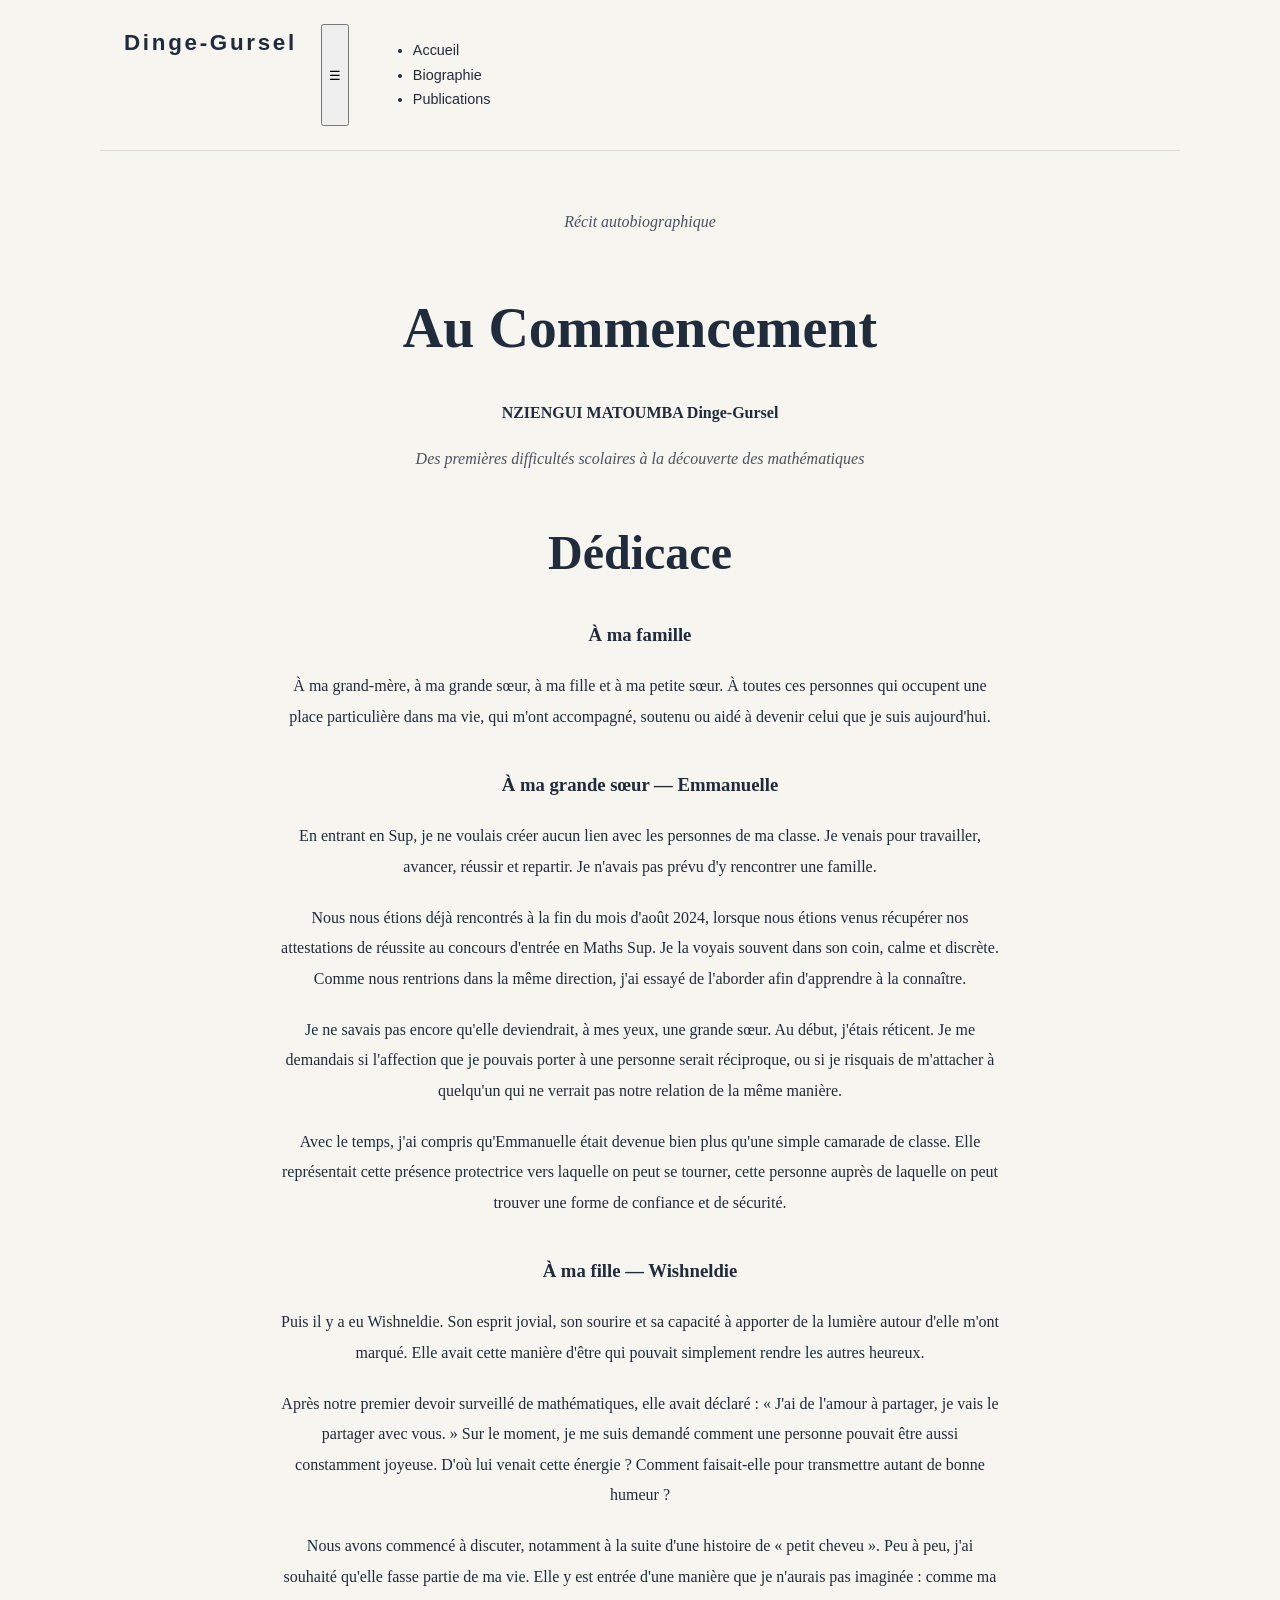
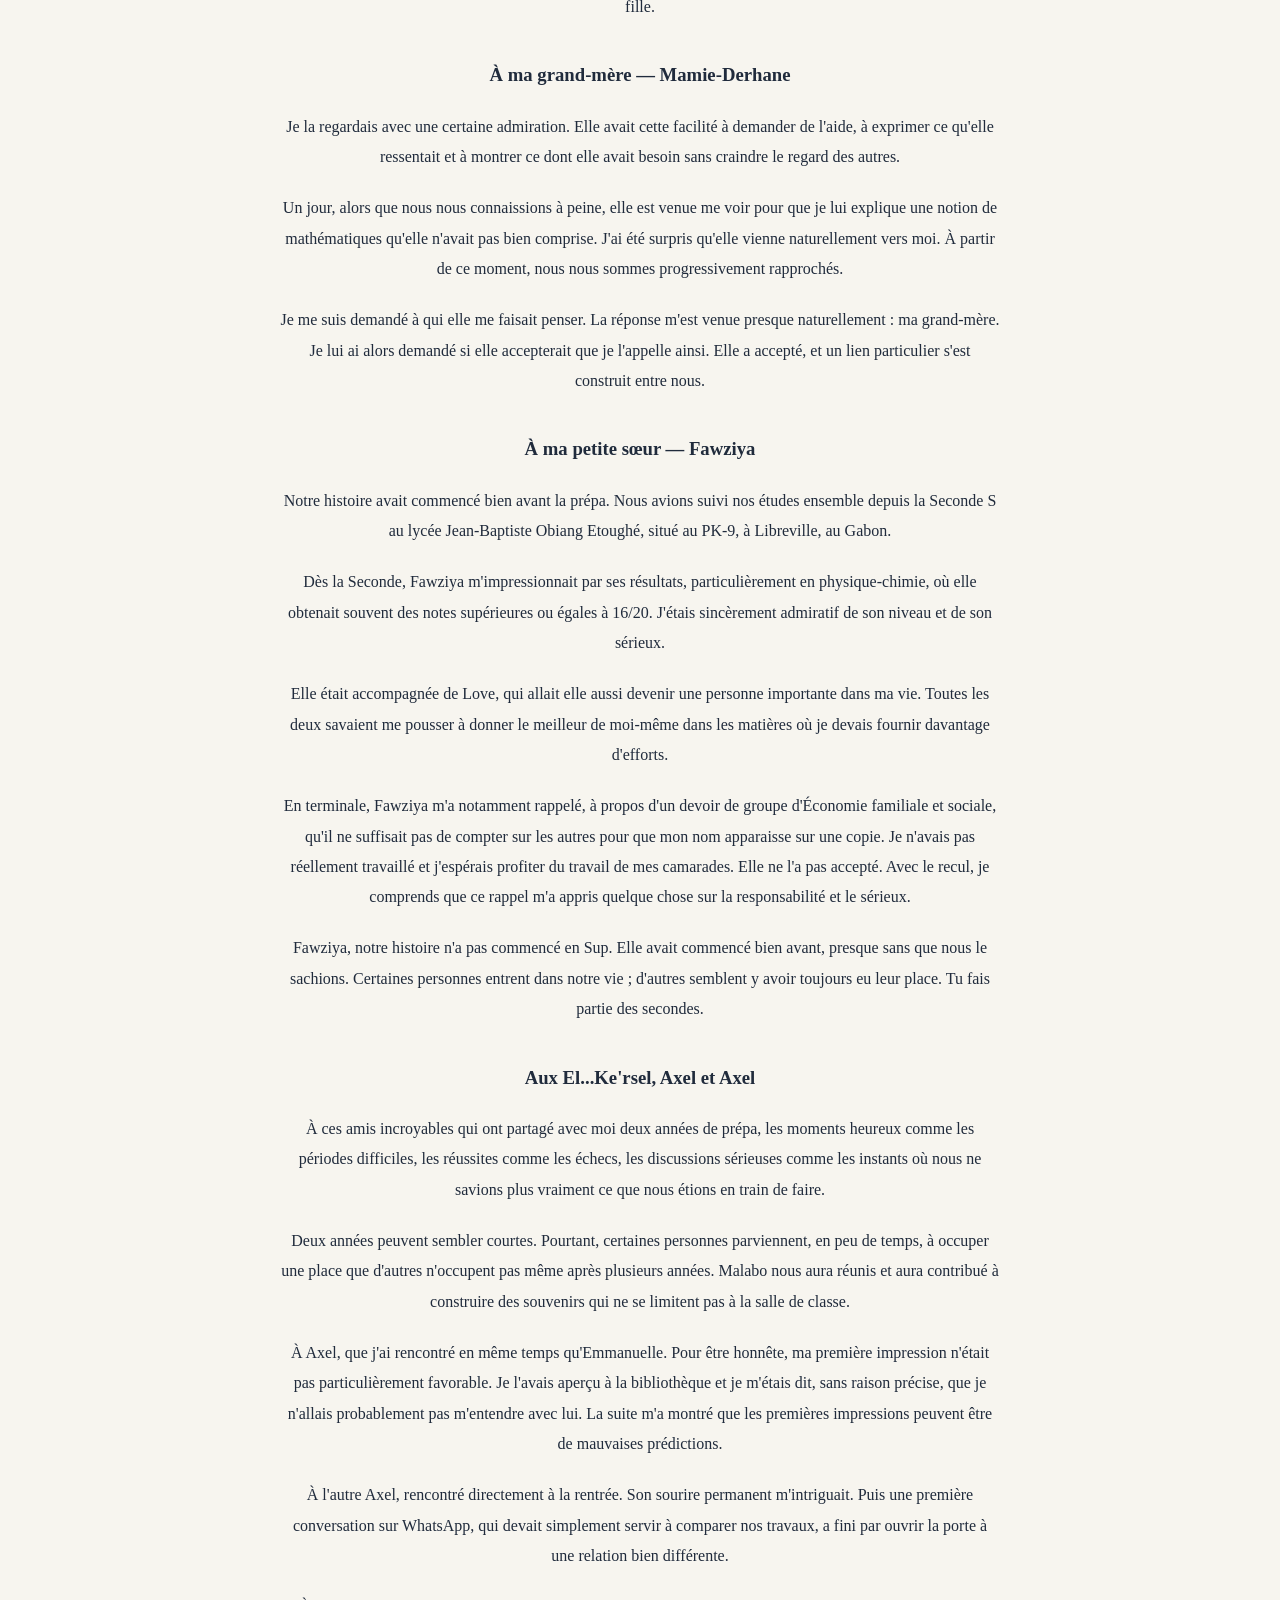
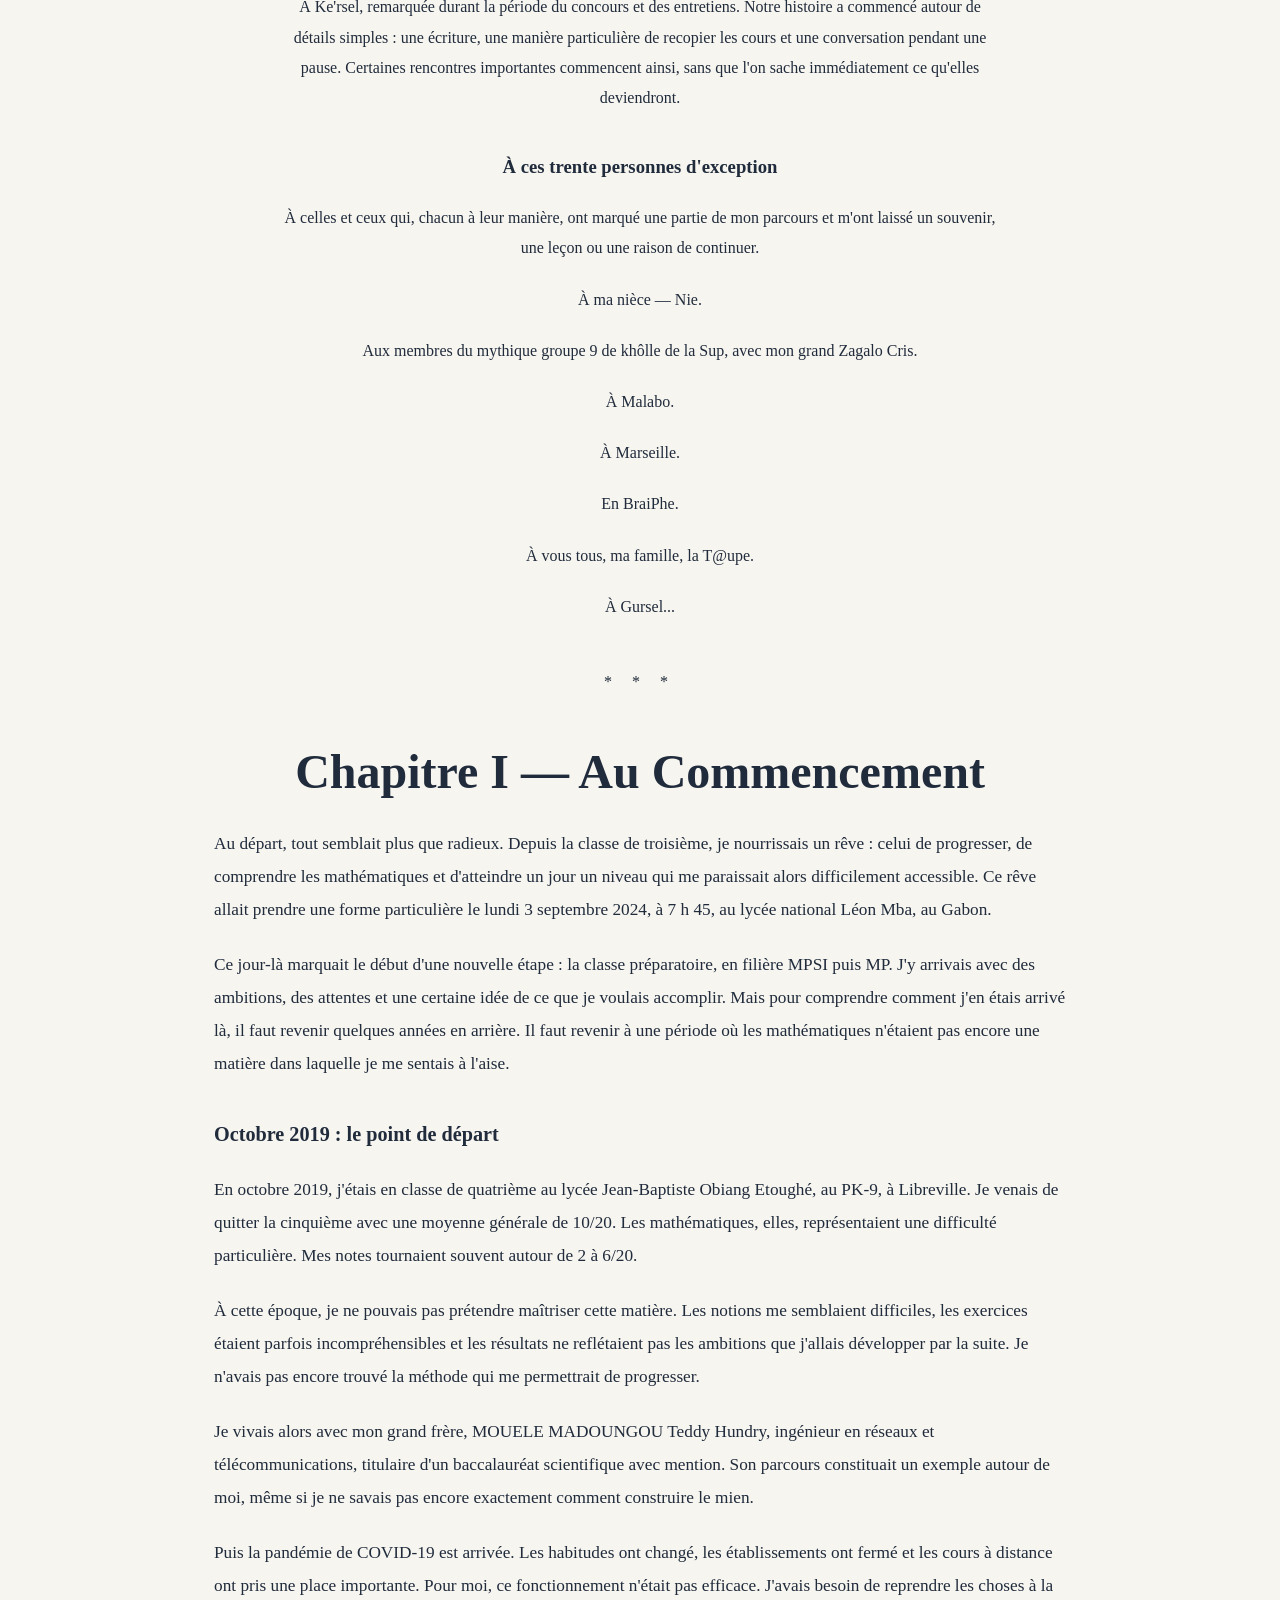
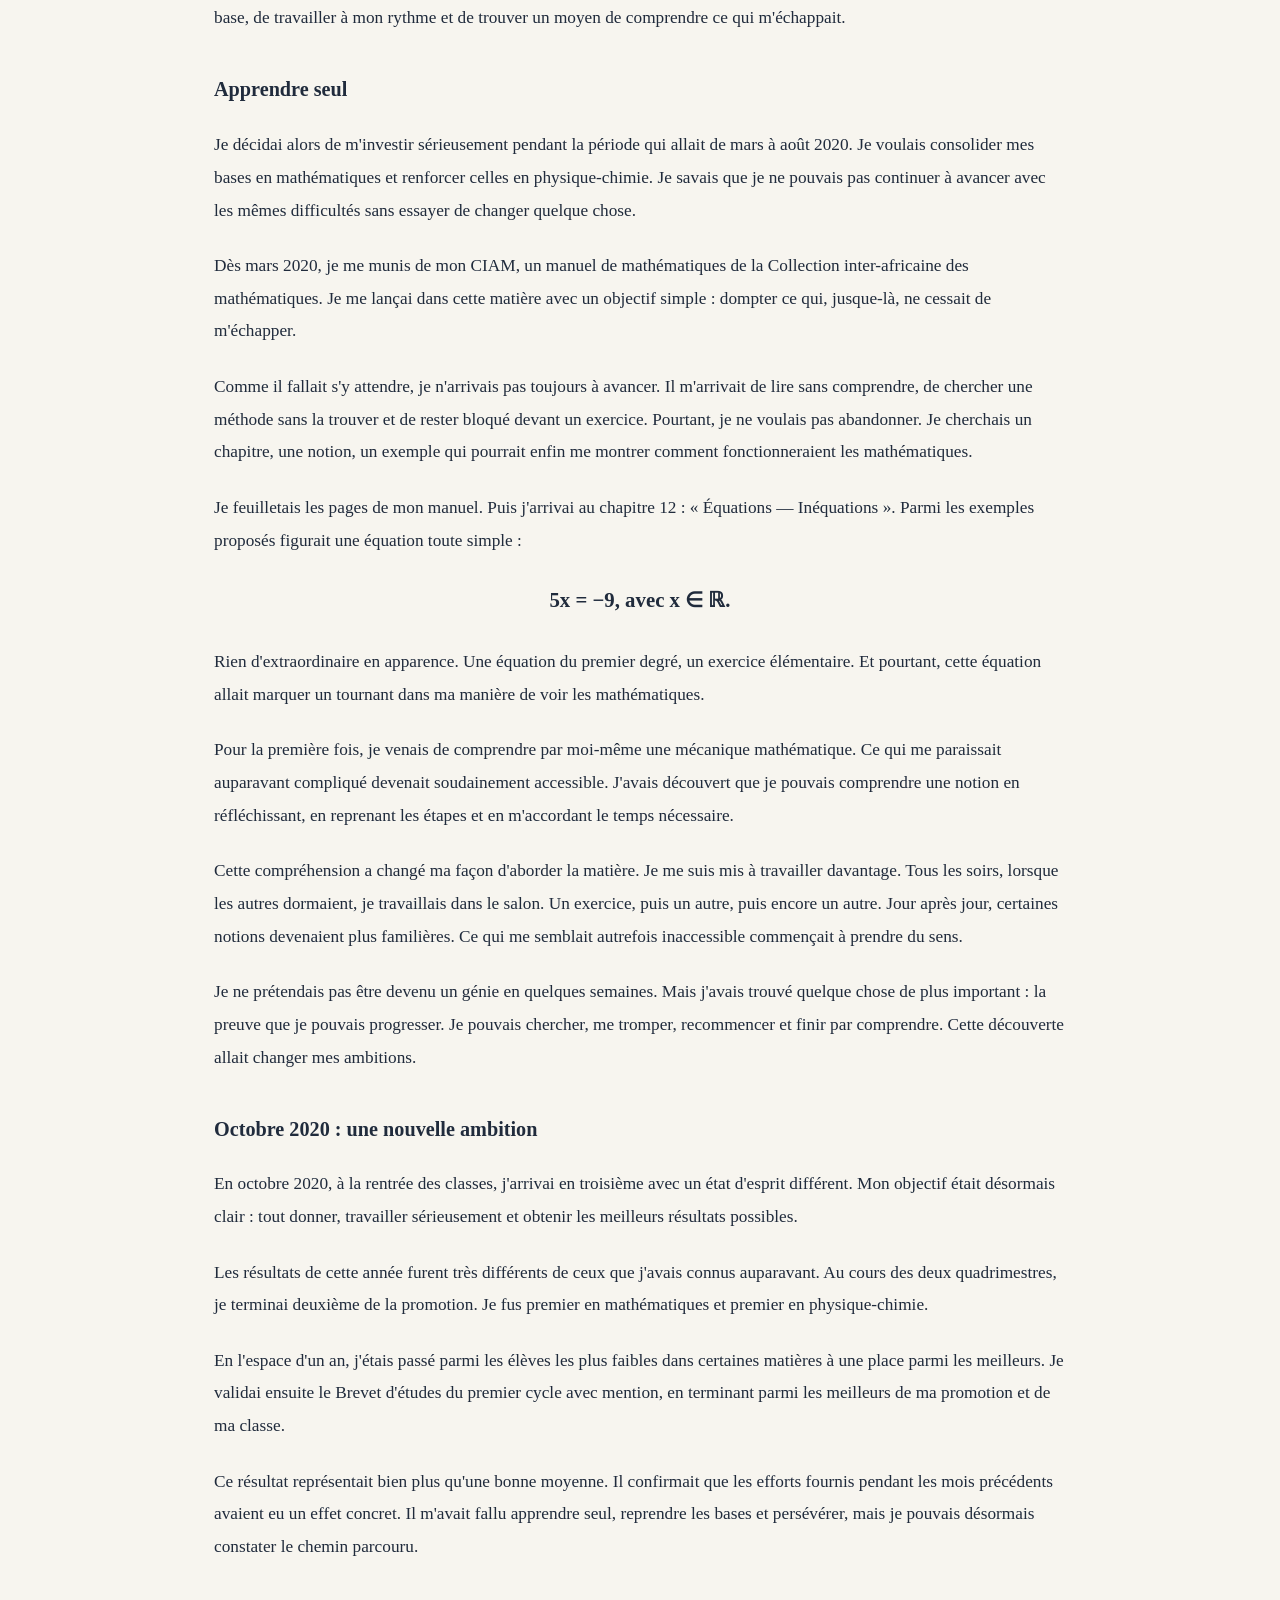
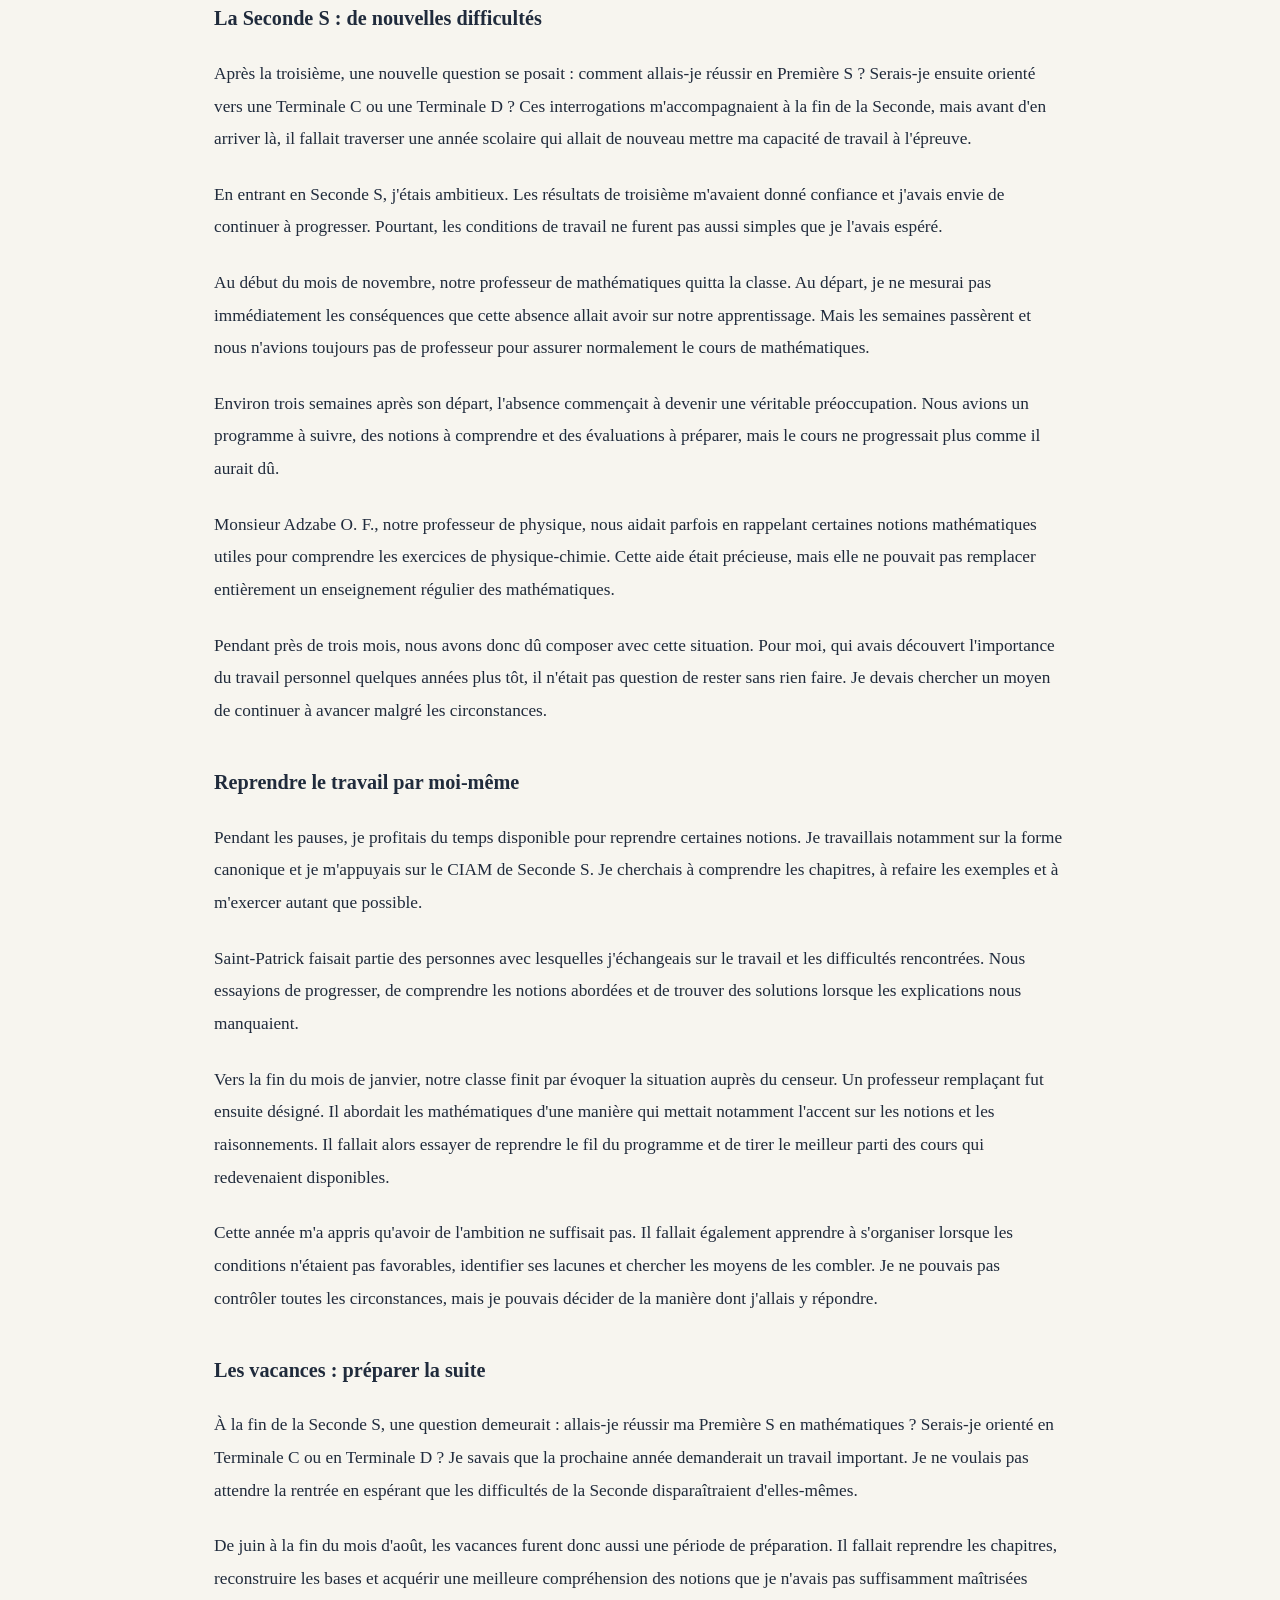
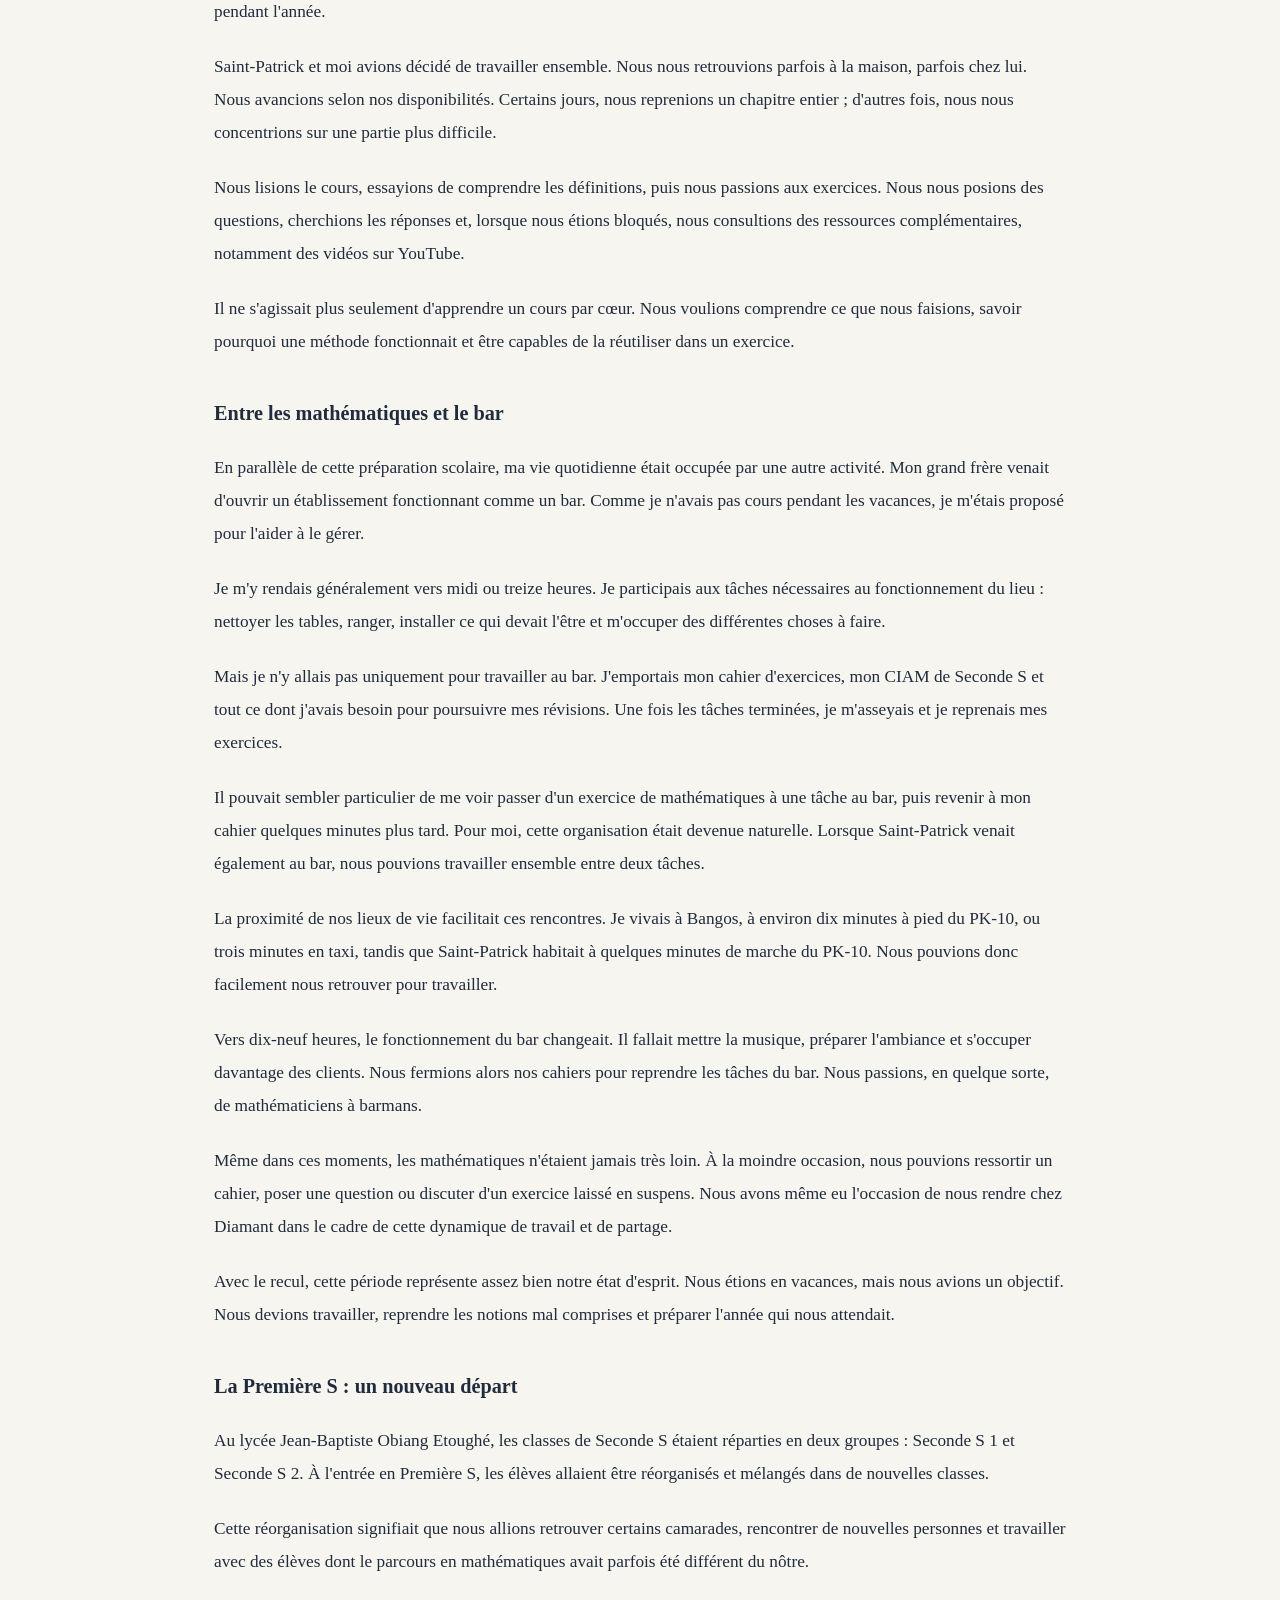
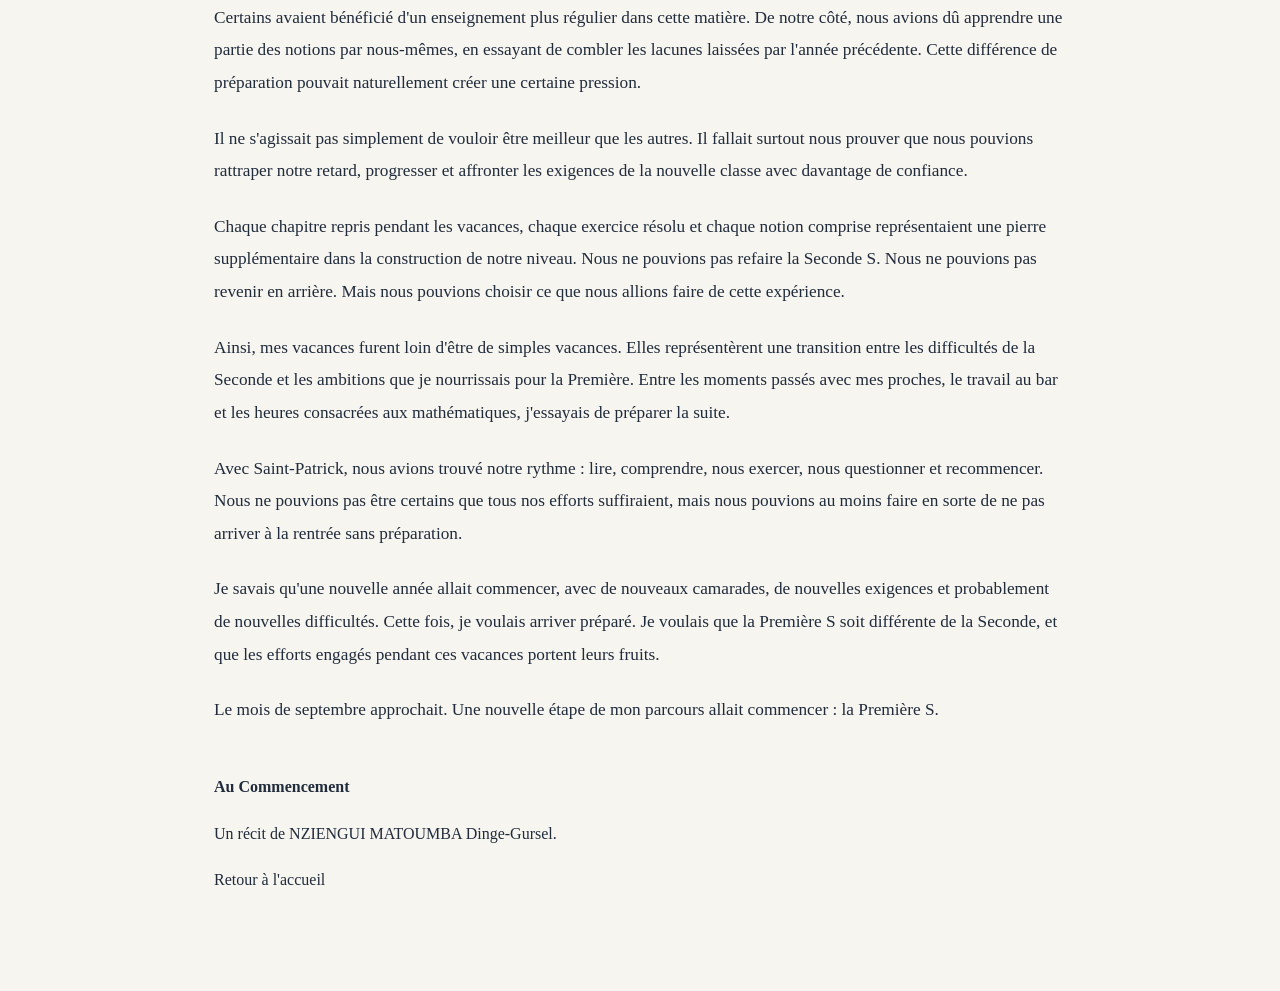
==== articles/au-commencement.html @ 85c36cee "Prepare personal website for publication" ====
<!DOCTYPE html>
<html lang="fr">
<head>
    <meta charset="UTF-8">
    <meta name="viewport" content="width=device-width, initial-scale=1.0">
    <meta name="author" content="NZIENGUI MATOUMBA Dinge-Gursel">
    <meta name="description" content="Au Commencement, récit autobiographique de NZIENGUI MATOUMBA Dinge-Gursel.">
    <title>Au Commencement — Dinge-Gursel</title>
    <link rel="stylesheet" href="../css/style.css">
    <style>
        .book-page {
            max-width: 900px;
            margin: 0 auto;
            padding: 40px 24px 80px;
            line-height: 1.9;
        }

        .book-header {
            text-align: center;
            margin-bottom: 50px;
        }

        .book-header h1 {
            font-size: clamp(2rem, 5vw, 3.5rem);
            margin-bottom: 12px;
        }

        .book-subtitle {
            font-style: italic;
            opacity: 0.8;
        }

        .book-section {
            margin: 45px 0;
        }

        .book-section h2 {
            text-align: center;
            margin-bottom: 28px;
        }

        .book-section h3 {
            margin-top: 35px;
        }

        .dedication {
            text-align: center;
            margin: 35px auto;
            max-width: 720px;
        }

        .chapter-opening {
            font-size: 1.08rem;
        }

        .chapter-opening p,
        .book-section p {
            margin-bottom: 1.3em;
        }

        .book-separator {
            text-align: center;
            letter-spacing: 0.5rem;
            margin: 45px 0;
        }
A
        .book-footer {
            text-align: center;
            margin-top: 60px;
            padding-top: 25px;
            border-top: 1px solid #ccc;
        }
    </style>
</head>

<body>
    <header class="site-header">
        <nav class="navbar">
            <a class="logo" href="../index.html">Dinge-Gursel</a>
            <button class="menu-toggle" aria-label="Ouvrir le menu" aria-expanded="false">
                ☰
            </button>
            <ul class="nav-links">
                <li><a href="../index.html">Accueil</a></li>
                <li><a href="../index.html#biographie">Biographie</a></li>
                <li><a href="../index.html#publications">Publications</a></li>
            </ul>
        </nav>
    </header>

    <main class="book-page">

        <header class="book-header">
            <p class="book-subtitle">Récit autobiographique</p>
            <h1>Au Commencement</h1>
            <p><strong>NZIENGUI MATOUMBA Dinge-Gursel</strong></p>
            <p class="book-subtitle">
                Des premières difficultés scolaires à la découverte des mathématiques
            </p>
        </header>

        <section class="book-section">
            <h2>Dédicace</h2>

            <div class="dedication">
                <h3>À ma famille</h3>
                <p>
                    À ma grand-mère, à ma grande sœur, à ma fille et à ma petite sœur.
                    À toutes ces personnes qui occupent une place particulière dans
                    ma vie, qui m'ont accompagné, soutenu ou aidé à devenir celui que
                    je suis aujourd'hui.
                </p>
            </div>

            <div class="dedication">
                <h3>À ma grande sœur — Emmanuelle</h3>
                <p>
                    En entrant en Sup, je ne voulais créer aucun lien avec les
                    personnes de ma classe. Je venais pour travailler, avancer,
                    réussir et repartir. Je n'avais pas prévu d'y rencontrer une
                    famille.
                </p>
                <p>
                    Nous nous étions déjà rencontrés à la fin du mois d'août 2024,
                    lorsque nous étions venus récupérer nos attestations de réussite
                    au concours d'entrée en Maths Sup. Je la voyais souvent dans son
                    coin, calme et discrète. Comme nous rentrions dans la même
                    direction, j'ai essayé de l'aborder afin d'apprendre à la
                    connaître.
                </p>
                <p>
                    Je ne savais pas encore qu'elle deviendrait, à mes yeux, une
                    grande sœur. Au début, j'étais réticent. Je me demandais si
                    l'affection que je pouvais porter à une personne serait
                    réciproque, ou si je risquais de m'attacher à quelqu'un qui ne
                    verrait pas notre relation de la même manière.
                </p>
                <p>
                    Avec le temps, j'ai compris qu'Emmanuelle était devenue bien plus
                    qu'une simple camarade de classe. Elle représentait cette
                    présence protectrice vers laquelle on peut se tourner, cette
                    personne auprès de laquelle on peut trouver une forme de
                    confiance et de sécurité.
                </p>
            </div>

            <div class="dedication">
                <h3>À ma fille — Wishneldie</h3>
                <p>
                    Puis il y a eu Wishneldie. Son esprit jovial, son sourire et sa
                    capacité à apporter de la lumière autour d'elle m'ont marqué.
                    Elle avait cette manière d'être qui pouvait simplement rendre
                    les autres heureux.
                </p>
                <p>
                    Après notre premier devoir surveillé de mathématiques, elle
                    avait déclaré : « J'ai de l'amour à partager, je vais le partager
                    avec vous. » Sur le moment, je me suis demandé comment une
                    personne pouvait être aussi constamment joyeuse. D'où lui
                    venait cette énergie ? Comment faisait-elle pour transmettre
                    autant de bonne humeur ?
                </p>
                <p>
                    Nous avons commencé à discuter, notamment à la suite d'une
                    histoire de « petit cheveu ». Peu à peu, j'ai souhaité qu'elle
                    fasse partie de ma vie. Elle y est entrée d'une manière que
                    je n'aurais pas imaginée : comme ma fille.
                </p>
            </div>

            <div class="dedication">
                <h3>À ma grand-mère — Mamie-Derhane</h3>
                <p>
                    Je la regardais avec une certaine admiration. Elle avait cette
                    facilité à demander de l'aide, à exprimer ce qu'elle ressentait
                    et à montrer ce dont elle avait besoin sans craindre le regard
                    des autres.
                </p>
                <p>
                    Un jour, alors que nous nous connaissions à peine, elle est
                    venue me voir pour que je lui explique une notion de
                    mathématiques qu'elle n'avait pas bien comprise. J'ai été
                    surpris qu'elle vienne naturellement vers moi. À partir de
                    ce moment, nous nous sommes progressivement rapprochés.
                </p>
                <p>
                    Je me suis demandé à qui elle me faisait penser. La réponse
                    m'est venue presque naturellement : ma grand-mère. Je lui ai
                    alors demandé si elle accepterait que je l'appelle ainsi.
                    Elle a accepté, et un lien particulier s'est construit entre
                    nous.
                </p>
            </div>

            <div class="dedication">
                <h3>À ma petite sœur — Fawziya</h3>
                <p>
                    Notre histoire avait commencé bien avant la prépa. Nous avions
                    suivi nos études ensemble depuis la Seconde S au lycée
                    Jean-Baptiste Obiang Etoughé, situé au PK-9, à Libreville,
                    au Gabon.
                </p>
                <p>
                    Dès la Seconde, Fawziya m'impressionnait par ses résultats,
                    particulièrement en physique-chimie, où elle obtenait souvent
                    des notes supérieures ou égales à 16/20. J'étais sincèrement
                    admiratif de son niveau et de son sérieux.
                </p>
                <p>
                    Elle était accompagnée de Love, qui allait elle aussi devenir
                    une personne importante dans ma vie. Toutes les deux savaient
                    me pousser à donner le meilleur de moi-même dans les matières
                    où je devais fournir davantage d'efforts.
                </p>
                <p>
                    En terminale, Fawziya m'a notamment rappelé, à propos d'un
                    devoir de groupe d'Économie familiale et sociale, qu'il ne
                    suffisait pas de compter sur les autres pour que mon nom
                    apparaisse sur une copie. Je n'avais pas réellement travaillé
                    et j'espérais profiter du travail de mes camarades. Elle ne
                    l'a pas accepté. Avec le recul, je comprends que ce rappel
                    m'a appris quelque chose sur la responsabilité et le sérieux.
                </p>
                <p>
                    Fawziya, notre histoire n'a pas commencé en Sup. Elle avait
                    commencé bien avant, presque sans que nous le sachions.
                    Certaines personnes entrent dans notre vie ; d'autres semblent
                    y avoir toujours eu leur place. Tu fais partie des secondes.
                </p>
            </div>

            <div class="dedication">
                <h3>Aux El...Ke'rsel, Axel et Axel</h3>
                <p>
                    À ces amis incroyables qui ont partagé avec moi deux années
                    de prépa, les moments heureux comme les périodes difficiles,
                    les réussites comme les échecs, les discussions sérieuses comme
                    les instants où nous ne savions plus vraiment ce que nous
                    étions en train de faire.
                </p>
                <p>
                    Deux années peuvent sembler courtes. Pourtant, certaines
                    personnes parviennent, en peu de temps, à occuper une place
                    que d'autres n'occupent pas même après plusieurs années.
                    Malabo nous aura réunis et aura contribué à construire des
                    souvenirs qui ne se limitent pas à la salle de classe.
                </p>
                <p>
                    À Axel, que j'ai rencontré en même temps qu'Emmanuelle.
                    Pour être honnête, ma première impression n'était pas
                    particulièrement favorable. Je l'avais aperçu à la bibliothèque
                    et je m'étais dit, sans raison précise, que je n'allais
                    probablement pas m'entendre avec lui. La suite m'a montré
                    que les premières impressions peuvent être de mauvaises
                    prédictions.
                </p>
                <p>
                    À l'autre Axel, rencontré directement à la rentrée. Son sourire
                    permanent m'intriguait. Puis une première conversation sur
                    WhatsApp, qui devait simplement servir à comparer nos travaux,
                    a fini par ouvrir la porte à une relation bien différente.
                </p>
                <p>
                    À Ke'rsel, remarquée durant la période du concours et des
                    entretiens. Notre histoire a commencé autour de détails
                    simples : une écriture, une manière particulière de recopier
                    les cours et une conversation pendant une pause. Certaines
                    rencontres importantes commencent ainsi, sans que l'on sache
                    immédiatement ce qu'elles deviendront.
                </p>
            </div>

            <div class="dedication">
                <h3>À ces trente personnes d'exception</h3>
                <p>
                    À celles et ceux qui, chacun à leur manière, ont marqué une
                    partie de mon parcours et m'ont laissé un souvenir, une leçon
                    ou une raison de continuer.
                </p>
                <p>À ma nièce — Nie.</p>
                <p>
                    Aux membres du mythique groupe 9 de khôlle de la Sup,
                    avec mon grand Zagalo Cris.
                </p>
                <p>À Malabo.</p>
                <p>À Marseille.</p>
                <p>En BraiPhe.</p>
                <p>À vous tous, ma famille, la T@upe.</p>
                <p>À Gursel...</p>
            </div>
        </section>

        <div class="book-separator">* * *</div>

        <section class="book-section chapter-opening">
            <h2>Chapitre I — Au Commencement</h2>

            <p>
                Au départ, tout semblait plus que radieux. Depuis la classe de
                troisième, je nourrissais un rêve : celui de progresser, de
                comprendre les mathématiques et d'atteindre un jour un niveau
                qui me paraissait alors difficilement accessible. Ce rêve allait
                prendre une forme particulière le lundi 3 septembre 2024, à
                7 h 45, au lycée national Léon Mba, au Gabon.
            </p>

            <p>
                Ce jour-là marquait le début d'une nouvelle étape : la classe
                préparatoire, en filière MPSI puis MP. J'y arrivais avec des
                ambitions, des attentes et une certaine idée de ce que je voulais
                accomplir. Mais pour comprendre comment j'en étais arrivé là,
                il faut revenir quelques années en arrière. Il faut revenir à
                une période où les mathématiques n'étaient pas encore une
                matière dans laquelle je me sentais à l'aise.
            </p>

            <h3>Octobre 2019 : le point de départ</h3>

            <p>
                En octobre 2019, j'étais en classe de quatrième au lycée
                Jean-Baptiste Obiang Etoughé, au PK-9, à Libreville. Je venais
                de quitter la cinquième avec une moyenne générale de 10/20.
                Les mathématiques, elles, représentaient une difficulté
                particulière. Mes notes tournaient souvent autour de 2 à 6/20.
            </p>

            <p>
                À cette époque, je ne pouvais pas prétendre maîtriser cette
                matière. Les notions me semblaient difficiles, les exercices
                étaient parfois incompréhensibles et les résultats ne reflétaient
                pas les ambitions que j'allais développer par la suite. Je n'avais
                pas encore trouvé la méthode qui me permettrait de progresser.
            </p>

            <p>
                Je vivais alors avec mon grand frère, MOUELE MADOUNGOU Teddy
                Hundry, ingénieur en réseaux et télécommunications, titulaire
                d'un baccalauréat scientifique avec mention. Son parcours
                constituait un exemple autour de moi, même si je ne savais pas
                encore exactement comment construire le mien.
            </p>

            <p>
                Puis la pandémie de COVID-19 est arrivée. Les habitudes ont
                changé, les établissements ont fermé et les cours à distance
                ont pris une place importante. Pour moi, ce fonctionnement
                n'était pas efficace. J'avais besoin de reprendre les choses
                à la base, de travailler à mon rythme et de trouver un moyen
                de comprendre ce qui m'échappait.
            </p>

            <h3>Apprendre seul</h3>

            <p>
                Je décidai alors de m'investir sérieusement pendant la période
                qui allait de mars à août 2020. Je voulais consolider mes bases
                en mathématiques et renforcer celles en physique-chimie. Je
                savais que je ne pouvais pas continuer à avancer avec les mêmes
                difficultés sans essayer de changer quelque chose.
            </p>

            <p>
                Dès mars 2020, je me munis de mon CIAM, un manuel de
                mathématiques de la Collection inter-africaine des mathématiques.
                Je me lançai dans cette matière avec un objectif simple :
                dompter ce qui, jusque-là, ne cessait de m'échapper.
            </p>

            <p>
                Comme il fallait s'y attendre, je n'arrivais pas toujours à
                avancer. Il m'arrivait de lire sans comprendre, de chercher une
                méthode sans la trouver et de rester bloqué devant un exercice.
                Pourtant, je ne voulais pas abandonner. Je cherchais un chapitre,
                une notion, un exemple qui pourrait enfin me montrer comment
                fonctionneraient les mathématiques.
            </p>

            <p>
                Je feuilletais les pages de mon manuel. Puis j'arrivai au
                chapitre 12 : « Équations — Inéquations ». Parmi les exemples
                proposés figurait une équation toute simple :
            </p>

            <p style="text-align: center; font-size: 1.3rem;">
                <strong>5x = −9, avec x ∈ ℝ.</strong>
            </p>

            <p>
                Rien d'extraordinaire en apparence. Une équation du premier
                degré, un exercice élémentaire. Et pourtant, cette équation
                allait marquer un tournant dans ma manière de voir les
                mathématiques.
            </p>

            <p>
                Pour la première fois, je venais de comprendre par moi-même
                une mécanique mathématique. Ce qui me paraissait auparavant
                compliqué devenait soudainement accessible. J'avais découvert
                que je pouvais comprendre une notion en réfléchissant,
                en reprenant les étapes et en m'accordant le temps nécessaire.
            </p>

            <p>
                Cette compréhension a changé ma façon d'aborder la matière.
                Je me suis mis à travailler davantage. Tous les soirs, lorsque
                les autres dormaient, je travaillais dans le salon. Un exercice,
                puis un autre, puis encore un autre. Jour après jour, certaines
                notions devenaient plus familières. Ce qui me semblait autrefois
                inaccessible commençait à prendre du sens.
            </p>

            <p>
                Je ne prétendais pas être devenu un génie en quelques semaines.
                Mais j'avais trouvé quelque chose de plus important : la preuve
                que je pouvais progresser. Je pouvais chercher, me tromper,
                recommencer et finir par comprendre. Cette découverte allait
                changer mes ambitions.
            </p>

            <h3>Octobre 2020 : une nouvelle ambition</h3>

            <p>
                En octobre 2020, à la rentrée des classes, j'arrivai en troisième
                avec un état d'esprit différent. Mon objectif était désormais
                clair : tout donner, travailler sérieusement et obtenir les
                meilleurs résultats possibles.
            </p>

            <p>
                Les résultats de cette année furent très différents de ceux que
                j'avais connus auparavant. Au cours des deux quadrimestres,
                je terminai deuxième de la promotion. Je fus premier en
                mathématiques et premier en physique-chimie.
            </p>

            <p>
                En l'espace d'un an, j'étais passé parmi les élèves les plus
                faibles dans certaines matières à une place parmi les meilleurs.
                Je validai ensuite le Brevet d'études du premier cycle avec
                mention, en terminant parmi les meilleurs de ma promotion et
                de ma classe.
            </p>

            <p>
                Ce résultat représentait bien plus qu'une bonne moyenne.
                Il confirmait que les efforts fournis pendant les mois
                précédents avaient eu un effet concret. Il m'avait fallu
                apprendre seul, reprendre les bases et persévérer, mais je
                pouvais désormais constater le chemin parcouru.
            </p>

            <h3>La Seconde S : de nouvelles difficultés</h3>

            <p>
                Après la troisième, une nouvelle question se posait : comment
                allais-je réussir en Première S ? Serais-je ensuite orienté
                vers une Terminale C ou une Terminale D ? Ces interrogations
                m'accompagnaient à la fin de la Seconde, mais avant d'en arriver
                là, il fallait traverser une année scolaire qui allait de nouveau
                mettre ma capacité de travail à l'épreuve.
            </p>

            <p>
                En entrant en Seconde S, j'étais ambitieux. Les résultats de
                troisième m'avaient donné confiance et j'avais envie de continuer
                à progresser. Pourtant, les conditions de travail ne furent
                pas aussi simples que je l'avais espéré.
            </p>

            <p>
                Au début du mois de novembre, notre professeur de mathématiques
                quitta la classe. Au départ, je ne mesurai pas immédiatement
                les conséquences que cette absence allait avoir sur notre
                apprentissage. Mais les semaines passèrent et nous n'avions
                toujours pas de professeur pour assurer normalement le cours
                de mathématiques.
            </p>

            <p>
                Environ trois semaines après son départ, l'absence commençait
                à devenir une véritable préoccupation. Nous avions un programme
                à suivre, des notions à comprendre et des évaluations à préparer,
                mais le cours ne progressait plus comme il aurait dû.
            </p>

            <p>
                Monsieur Adzabe O. F., notre professeur de physique, nous aidait
                parfois en rappelant certaines notions mathématiques utiles
                pour comprendre les exercices de physique-chimie. Cette aide
                était précieuse, mais elle ne pouvait pas remplacer entièrement
                un enseignement régulier des mathématiques.
            </p>

            <p>
                Pendant près de trois mois, nous avons donc dû composer avec
                cette situation. Pour moi, qui avais découvert l'importance du
                travail personnel quelques années plus tôt, il n'était pas
                question de rester sans rien faire. Je devais chercher un moyen
                de continuer à avancer malgré les circonstances.
            </p>

            <h3>Reprendre le travail par moi-même</h3>

            <p>
                Pendant les pauses, je profitais du temps disponible pour
                reprendre certaines notions. Je travaillais notamment sur la
                forme canonique et je m'appuyais sur le CIAM de Seconde S.
                Je cherchais à comprendre les chapitres, à refaire les exemples
                et à m'exercer autant que possible.
            </p>

            <p>
                Saint-Patrick faisait partie des personnes avec lesquelles
                j'échangeais sur le travail et les difficultés rencontrées.
                Nous essayions de progresser, de comprendre les notions
                abordées et de trouver des solutions lorsque les explications
                nous manquaient.
            </p>

            <p>
                Vers la fin du mois de janvier, notre classe finit par évoquer
                la situation auprès du censeur. Un professeur remplaçant fut
                ensuite désigné. Il abordait les mathématiques d'une manière
                qui mettait notamment l'accent sur les notions et les raisonnements.
                Il fallait alors essayer de reprendre le fil du programme et
                de tirer le meilleur parti des cours qui redevenaient disponibles.
            </p>

            <p>
                Cette année m'a appris qu'avoir de l'ambition ne suffisait pas.
                Il fallait également apprendre à s'organiser lorsque les
                conditions n'étaient pas favorables, identifier ses lacunes
                et chercher les moyens de les combler. Je ne pouvais pas
                contrôler toutes les circonstances, mais je pouvais décider
                de la manière dont j'allais y répondre.
            </p>

            <h3>Les vacances : préparer la suite</h3>

            <p>
                À la fin de la Seconde S, une question demeurait : allais-je
                réussir ma Première S en mathématiques ? Serais-je orienté
                en Terminale C ou en Terminale D ? Je savais que la prochaine
                année demanderait un travail important. Je ne voulais pas
                attendre la rentrée en espérant que les difficultés de la
                Seconde disparaîtraient d'elles-mêmes.
            </p>

            <p>
                De juin à la fin du mois d'août, les vacances furent donc
                aussi une période de préparation. Il fallait reprendre les
                chapitres, reconstruire les bases et acquérir une meilleure
                compréhension des notions que je n'avais pas suffisamment
                maîtrisées pendant l'année.
            </p>

            <p>
                Saint-Patrick et moi avions décidé de travailler ensemble.
                Nous nous retrouvions parfois à la maison, parfois chez lui.
                Nous avancions selon nos disponibilités. Certains jours, nous
                reprenions un chapitre entier ; d'autres fois, nous nous
                concentrions sur une partie plus difficile.
            </p>

            <p>
                Nous lisions le cours, essayions de comprendre les définitions,
                puis nous passions aux exercices. Nous nous posions des
                questions, cherchions les réponses et, lorsque nous étions
                bloqués, nous consultions des ressources complémentaires,
                notamment des vidéos sur YouTube.
            </p>

            <p>
                Il ne s'agissait plus seulement d'apprendre un cours par cœur.
                Nous voulions comprendre ce que nous faisions, savoir pourquoi
                une méthode fonctionnait et être capables de la réutiliser
                dans un exercice.
            </p>

            <h3>Entre les mathématiques et le bar</h3>

            <p>
                En parallèle de cette préparation scolaire, ma vie quotidienne
                était occupée par une autre activité. Mon grand frère venait
                d'ouvrir un établissement fonctionnant comme un bar. Comme
                je n'avais pas cours pendant les vacances, je m'étais proposé
                pour l'aider à le gérer.
            </p>

            <p>
                Je m'y rendais généralement vers midi ou treize heures.
                Je participais aux tâches nécessaires au fonctionnement du
                lieu : nettoyer les tables, ranger, installer ce qui devait
                l'être et m'occuper des différentes choses à faire.
            </p>

            <p>
                Mais je n'y allais pas uniquement pour travailler au bar.
                J'emportais mon cahier d'exercices, mon CIAM de Seconde S
                et tout ce dont j'avais besoin pour poursuivre mes révisions.
                Une fois les tâches terminées, je m'asseyais et je reprenais
                mes exercices.
            </p>

            <p>
                Il pouvait sembler particulier de me voir passer d'un exercice
                de mathématiques à une tâche au bar, puis revenir à mon cahier
                quelques minutes plus tard. Pour moi, cette organisation était
                devenue naturelle. Lorsque Saint-Patrick venait également
                au bar, nous pouvions travailler ensemble entre deux tâches.
            </p>

            <p>
                La proximité de nos lieux de vie facilitait ces rencontres.
                Je vivais à Bangos, à environ dix minutes à pied du PK-10,
                ou trois minutes en taxi, tandis que Saint-Patrick habitait
                à quelques minutes de marche du PK-10. Nous pouvions donc
                facilement nous retrouver pour travailler.
            </p>

            <p>
                Vers dix-neuf heures, le fonctionnement du bar changeait.
                Il fallait mettre la musique, préparer l'ambiance et s'occuper
                davantage des clients. Nous fermions alors nos cahiers pour
                reprendre les tâches du bar. Nous passions, en quelque sorte,
                de mathématiciens à barmans.
            </p>

            <p>
                Même dans ces moments, les mathématiques n'étaient jamais
                très loin. À la moindre occasion, nous pouvions ressortir
                un cahier, poser une question ou discuter d'un exercice
                laissé en suspens. Nous avons même eu l'occasion de nous
                rendre chez Diamant dans le cadre de cette dynamique de
                travail et de partage.
            </p>

            <p>
                Avec le recul, cette période représente assez bien notre
                état d'esprit. Nous étions en vacances, mais nous avions
                un objectif. Nous devions travailler, reprendre les notions
                mal comprises et préparer l'année qui nous attendait.
            </p>

            <h3>La Première S : un nouveau départ</h3>

            <p>
                Au lycée Jean-Baptiste Obiang Etoughé, les classes de Seconde S
                étaient réparties en deux groupes : Seconde S 1 et Seconde S 2.
                À l'entrée en Première S, les élèves allaient être réorganisés
                et mélangés dans de nouvelles classes.
            </p>

            <p>
                Cette réorganisation signifiait que nous allions retrouver
                certains camarades, rencontrer de nouvelles personnes et
                travailler avec des élèves dont le parcours en mathématiques
                avait parfois été différent du nôtre.
            </p>

            <p>
                Certains avaient bénéficié d'un enseignement plus régulier
                dans cette matière. De notre côté, nous avions dû apprendre
                une partie des notions par nous-mêmes, en essayant de combler
                les lacunes laissées par l'année précédente. Cette différence
                de préparation pouvait naturellement créer une certaine
                pression.
            </p>

            <p>
                Il ne s'agissait pas simplement de vouloir être meilleur
                que les autres. Il fallait surtout nous prouver que nous
                pouvions rattraper notre retard, progresser et affronter
                les exigences de la nouvelle classe avec davantage de
                confiance.
            </p>

            <p>
                Chaque chapitre repris pendant les vacances, chaque exercice
                résolu et chaque notion comprise représentaient une pierre
                supplémentaire dans la construction de notre niveau. Nous
                ne pouvions pas refaire la Seconde S. Nous ne pouvions pas
                revenir en arrière. Mais nous pouvions choisir ce que nous
                allions faire de cette expérience.
            </p>

            <p>
                Ainsi, mes vacances furent loin d'être de simples vacances.
                Elles représentèrent une transition entre les difficultés
                de la Seconde et les ambitions que je nourrissais pour la
                Première. Entre les moments passés avec mes proches, le
                travail au bar et les heures consacrées aux mathématiques,
                j'essayais de préparer la suite.
            </p>

            <p>
                Avec Saint-Patrick, nous avions trouvé notre rythme :
                lire, comprendre, nous exercer, nous questionner et
                recommencer. Nous ne pouvions pas être certains que tous
                nos efforts suffiraient, mais nous pouvions au moins faire
                en sorte de ne pas arriver à la rentrée sans préparation.
            </p>

            <p>
                Je savais qu'une nouvelle année allait commencer, avec de
                nouveaux camarades, de nouvelles exigences et probablement
                de nouvelles difficultés. Cette fois, je voulais arriver
                préparé. Je voulais que la Première S soit différente de
                la Seconde, et que les efforts engagés pendant ces vacances
                portent leurs fruits.
            </p>

            <p>
                Le mois de septembre approchait. Une nouvelle étape de mon
                parcours allait commencer : la Première S.
            </p>
        </section>

        <footer class="book-footer">
            <p><strong>Au Commencement</strong></p>
            <p>Un récit de NZIENGUI MATOUMBA Dinge-Gursel.</p>
            <p><a href="../index.html">Retour à l'accueil</a></p>
        </footer>

    </main>

    <script src="../js/script.js"></script>
</body>
</html>
---- css/style.css ----
:root {
    --background: #f7f5ef;
    --surface: #fffefa;
    --text: #202b3c;
    --muted: #687386;
    --accent: #a45b35;
    --border: #dedbd2;
    --max-width: 1080px;
}

* {
    box-sizing: border-box;
}

html {
    scroll-behavior: smooth;
}

body {
    margin: 0;
    background: var(--background);
    color: var(--text);
    font-family: Georgia, "Times New Roman", serif;
    line-height: 1.7;
}

a {
    color: inherit;
    text-decoration: none;
}

.site-header {
    max-width: var(--max-width);
    margin: 0 auto;
    padding: 24px;
    display: flex;
    justify-content: space-between;
    align-items: center;
    gap: 24px;
    border-bottom: 1px solid var(--border);
}

.logo {
    font-family: Arial, sans-serif;
    font-size: 1.4rem;
    font-weight: 800;
    letter-spacing: 0.12em;
}

.logo span {
    color: var(--accent);
}

.site-header nav {
    display: flex;
    flex-wrap: wrap;
    gap: 24px;
    font-family: Arial, sans-serif;
    font-size: 0.9rem;
}

.site-header nav a:hover {
    color: var(--accent);
}

.hero {
    max-width: var(--max-width);
    margin: 0 auto;
    padding: 100px 24px 110px;
    border-bottom: 1px solid var(--border);
}

.eyebrow {
    color: var(--accent);
    font-family: Arial, sans-serif;
    font-size: 0.75rem;
    font-weight: 700;
    letter-spacing: 0.16em;
}

.hero h1 {
    margin: 24px 0;
    font-size: clamp(2.8rem, 7vw, 5.6rem);
    line-height: 1.08;
    letter-spacing: -0.045em;
}

.hero h1 span {
    color: var(--accent);
    font-style: italic;
    font-weight: 400;
}

.intro {
    max-width: 600px;
    margin-bottom: 32px;
    color: var(--muted);
    font-size: 1.15rem;
}

.button {
    display: inline-block;
    padding: 12px 20px;
    background: var(--text);
    color: white;
    font-family: Arial, sans-serif;
    font-size: 0.9rem;
    transition: background 0.2s ease;
}

.button:hover {
    background: var(--accent);
}

.articles-section,
.about-section {
    max-width: var(--max-width);
    margin: 0 auto;
    padding: 75px 24px;
}

.section-heading {
    margin-bottom: 30px;
}

h2 {
    margin: 8px 0 20px;
    font-size: clamp(2rem, 4vw, 3rem);
    line-height: 1.2;
}

#search {
    display: block;
    width: 100%;
    margin: 10px 0 32px;
    padding: 14px;
    border: 1px solid var(--border);
    border-radius: 0;
    background: var(--surface);
    color: var(--text);
    font: inherit;
}

#search:focus {
    outline: 2px solid var(--accent);
    outline-offset: 2px;
}

.article-list {
    display: grid;
    grid-template-columns: repeat(3, minmax(0, 1fr));
    gap: 20px;
}

.article-card {
    padding: 25px;
    background: var(--surface);
    border: 1px solid var(--border);
    transition: transform 0.2s ease, border-color 0.2s ease;
}

.article-card:hover {
    transform: translateY(-4px);
    border-color: var(--accent);
}

.category {
    color: var(--accent);
    font-family: Arial, sans-serif;
    font-size: 0.7rem;
    font-weight: 700;
    letter-spacing: 0.1em;
}

.article-card h3 {
    font-size: 1.4rem;
    line-height: 1.35;
}

.article-card > p:not(.category) {
    color: var(--muted);
}

.article-meta {
    color: var(--muted);
    font-family: Arial, sans-serif;
    font-size: 0.78rem;
}

.about-section {
    border-top: 1px solid var(--border);
}

.about-section > p:last-child {
    max-width: 700px;
    color: var(--muted);
    font-size: 1.1rem;
}

.site-footer {
    padding: 28px 24px;
    border-top: 1px solid var(--border);
    color: var(--muted);
    text-align: center;
    font-family: Arial, sans-serif;
    font-size: 0.82rem;
}

.site-footer p {
    margin: 5px 0;
}

[hidden] {
    display: none !important;
}

@media (max-width: 760px) {
    .site-header {
        align-items: flex-start;
        flex-direction: column;
    }

    .site-header nav {
        gap: 16px;
    }

    .hero {
        padding-top: 70px;
        padding-bottom: 75px;
    }

    .article-list {
        grid-template-columns: 1fr;
    }

    .articles-section,
    .about-section {
        padding-top: 50px;
        padding-bottom: 50px;
    }
}
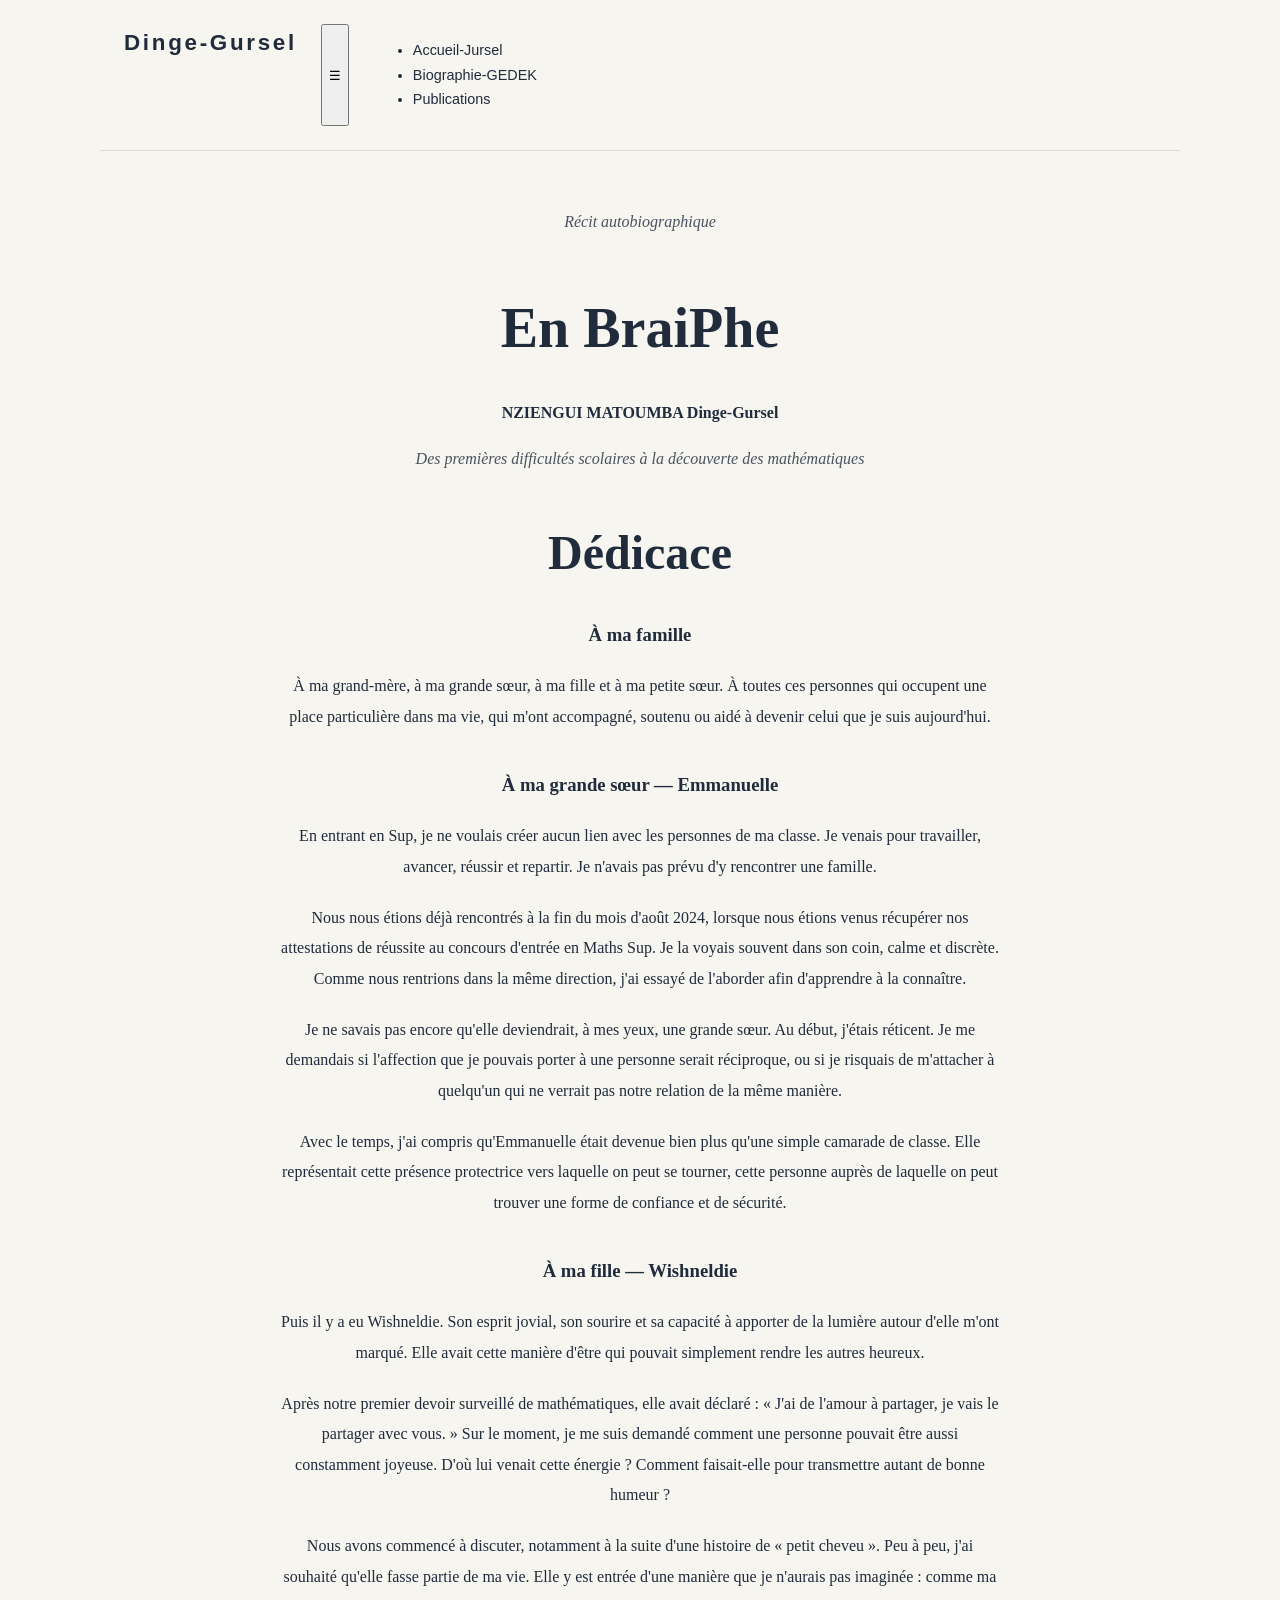
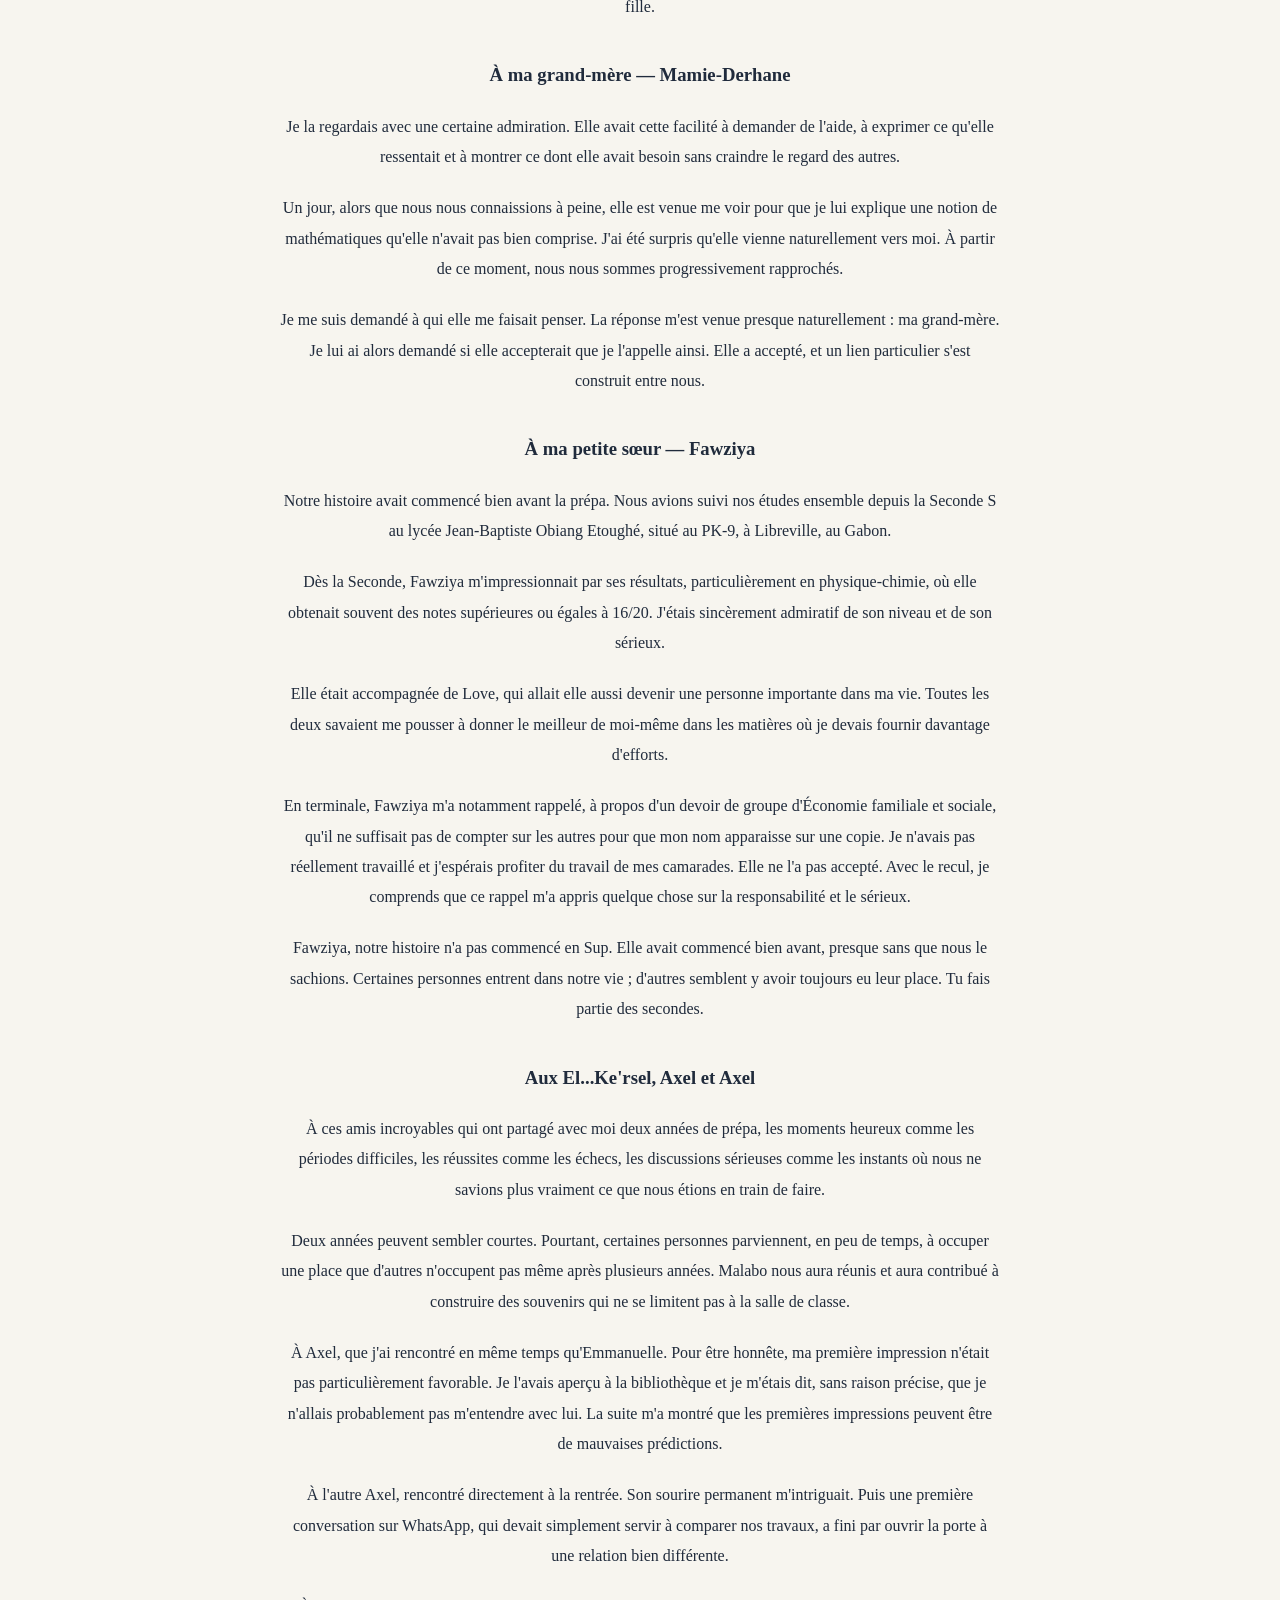
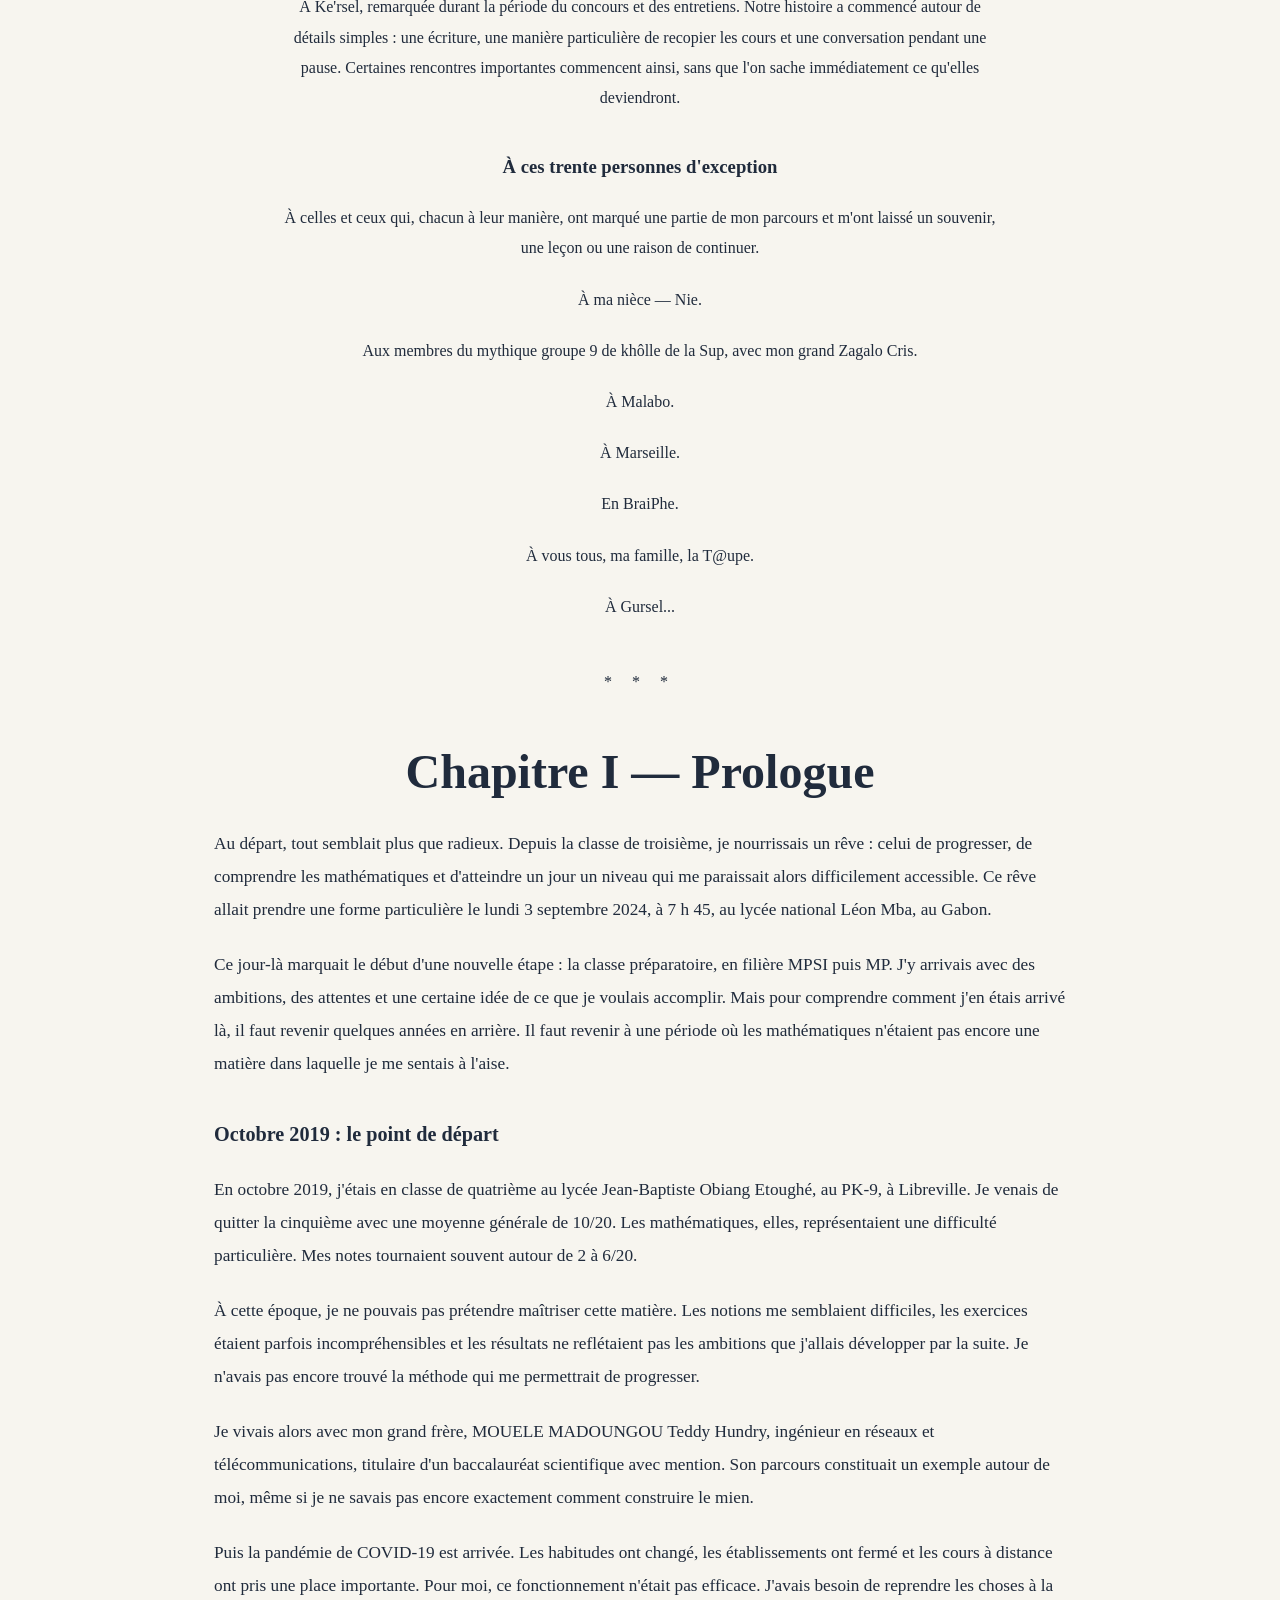
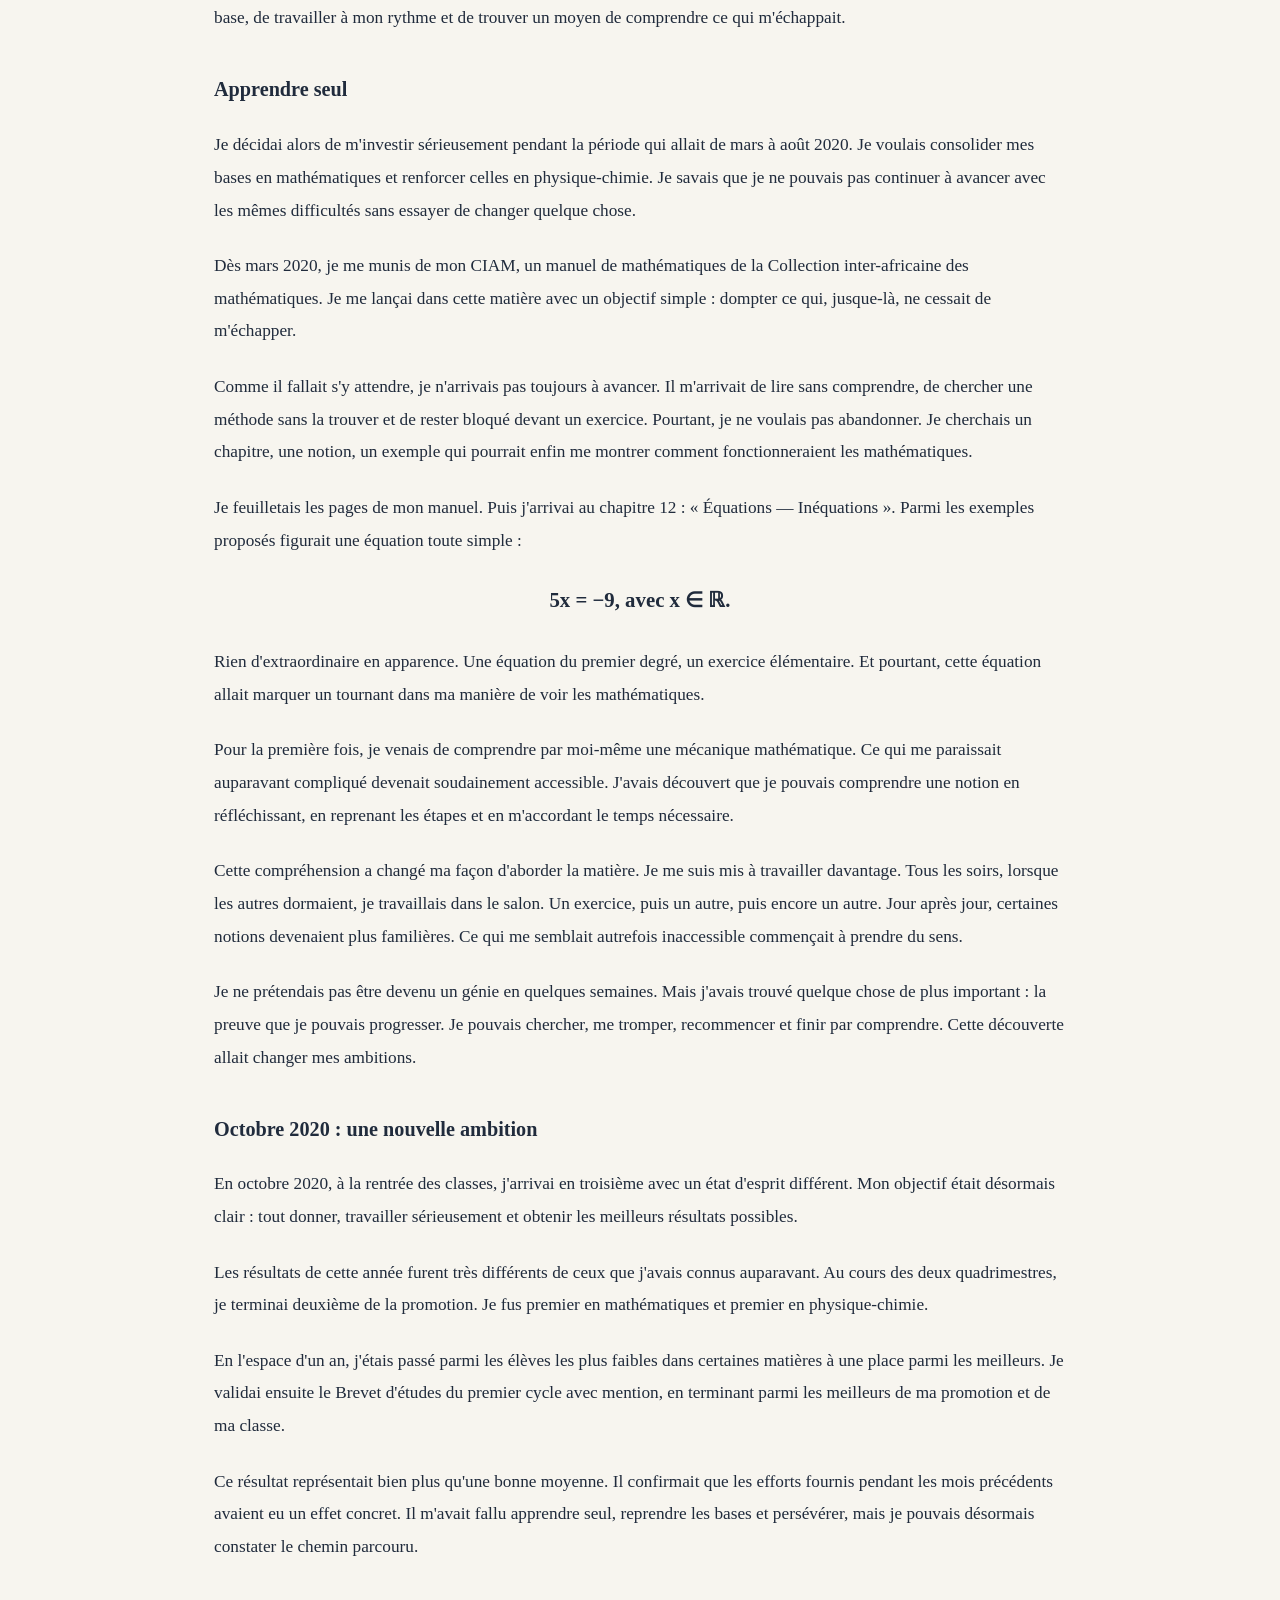
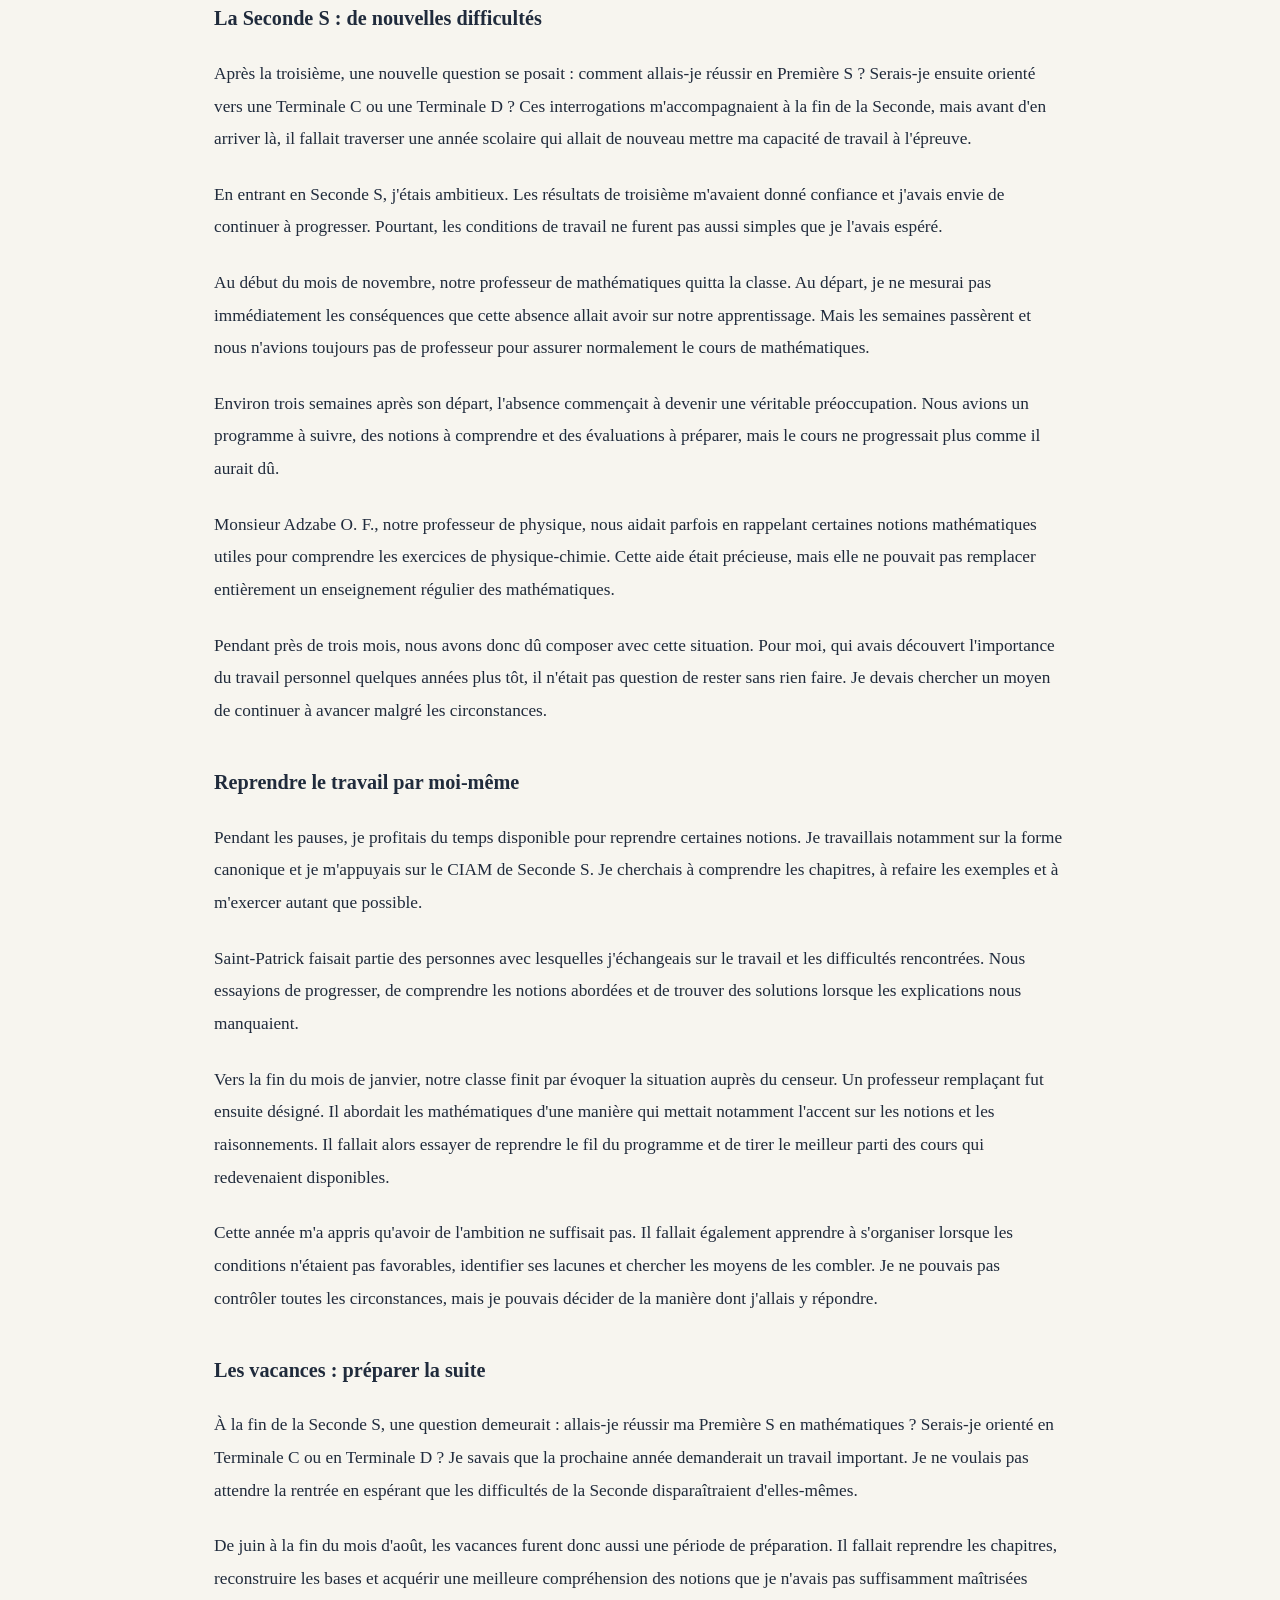
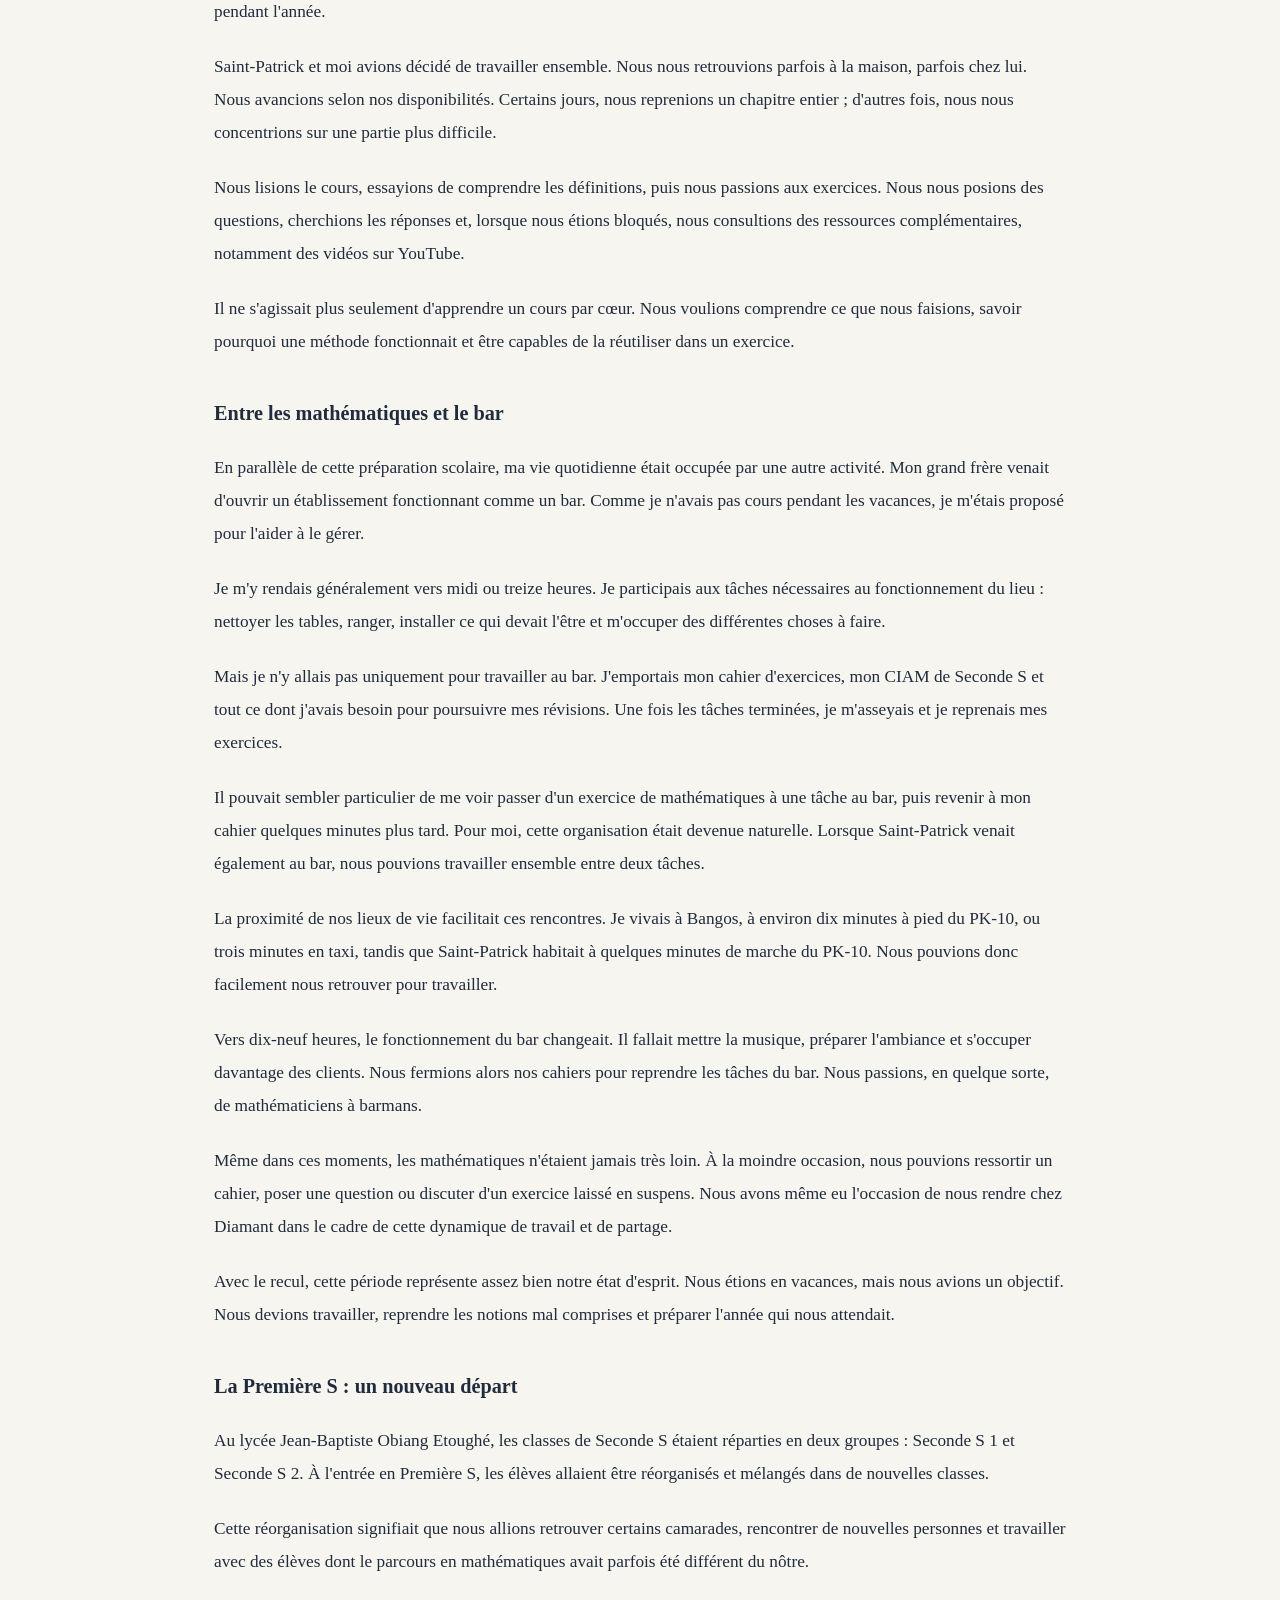
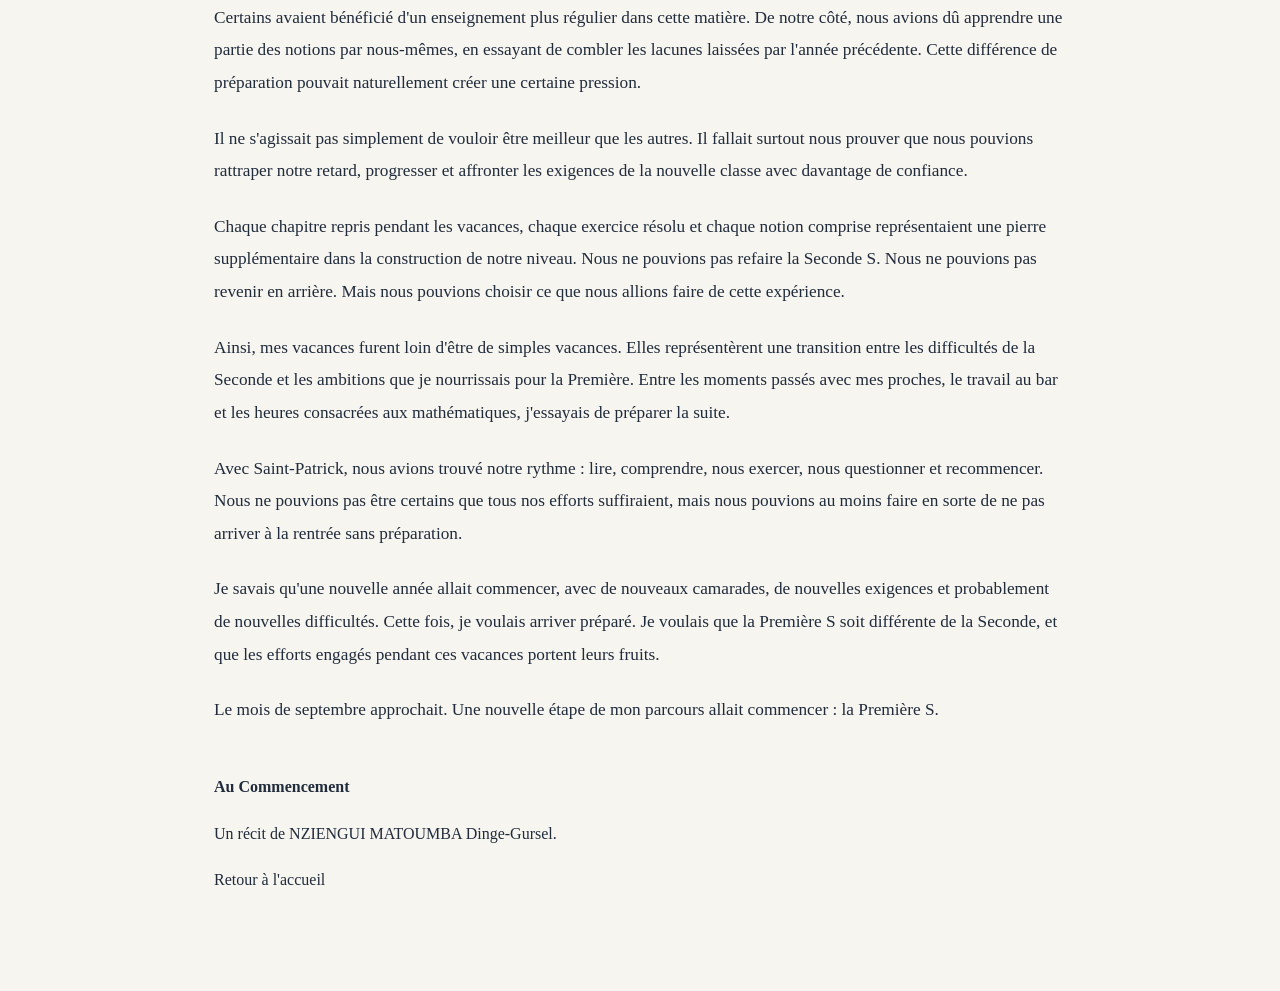
==== commit df41c749: "Update article Au Commencement" ====
--- a/articles/au-commencement.html
+++ b/articles/au-commencement.html
@@ -4,8 +4,8 @@
     <meta charset="UTF-8">
     <meta name="viewport" content="width=device-width, initial-scale=1.0">
     <meta name="author" content="NZIENGUI MATOUMBA Dinge-Gursel">
-    <meta name="description" content="Au Commencement, récit autobiographique de NZIENGUI MATOUMBA Dinge-Gursel.">
-    <title>Au Commencement — Dinge-Gursel</title>
+    <meta name="description" content="En Brai/Phe, récit autobiographique de NZIENGUI MATOUMBA Dinge-Gursel.">
+    <title>En Brai/Phe — Dinge-Gursel</title>
     <link rel="stylesheet" href="../css/style.css">
     <style>
         .book-page {
@@ -81,8 +81,8 @@
                 ☰
             </button>
             <ul class="nav-links">
-                <li><a href="../index.html">Accueil</a></li>
-                <li><a href="../index.html#biographie">Biographie</a></li>
+                <li><a href="../index.html">Accueil-Jursel</a></li>
+                <li><a href="../index.html#biographie">Biographie-GEDEK</a></li>
                 <li><a href="../index.html#publications">Publications</a></li>
             </ul>
         </nav>
@@ -92,7 +92,7 @@
 
         <header class="book-header">
             <p class="book-subtitle">Récit autobiographique</p>
-            <h1>Au Commencement</h1>
+            <h1>En BraiPhe</h1>
             <p><strong>NZIENGUI MATOUMBA Dinge-Gursel</strong></p>
             <p class="book-subtitle">
                 Des premières difficultés scolaires à la découverte des mathématiques
@@ -293,7 +293,7 @@
         <div class="book-separator">* * *</div>
 
         <section class="book-section chapter-opening">
-            <h2>Chapitre I — Au Commencement</h2>
+            <h2>Chapitre I — Prologue</h2>
 
             <p>
                 Au départ, tout semblait plus que radieux. Depuis la classe de
